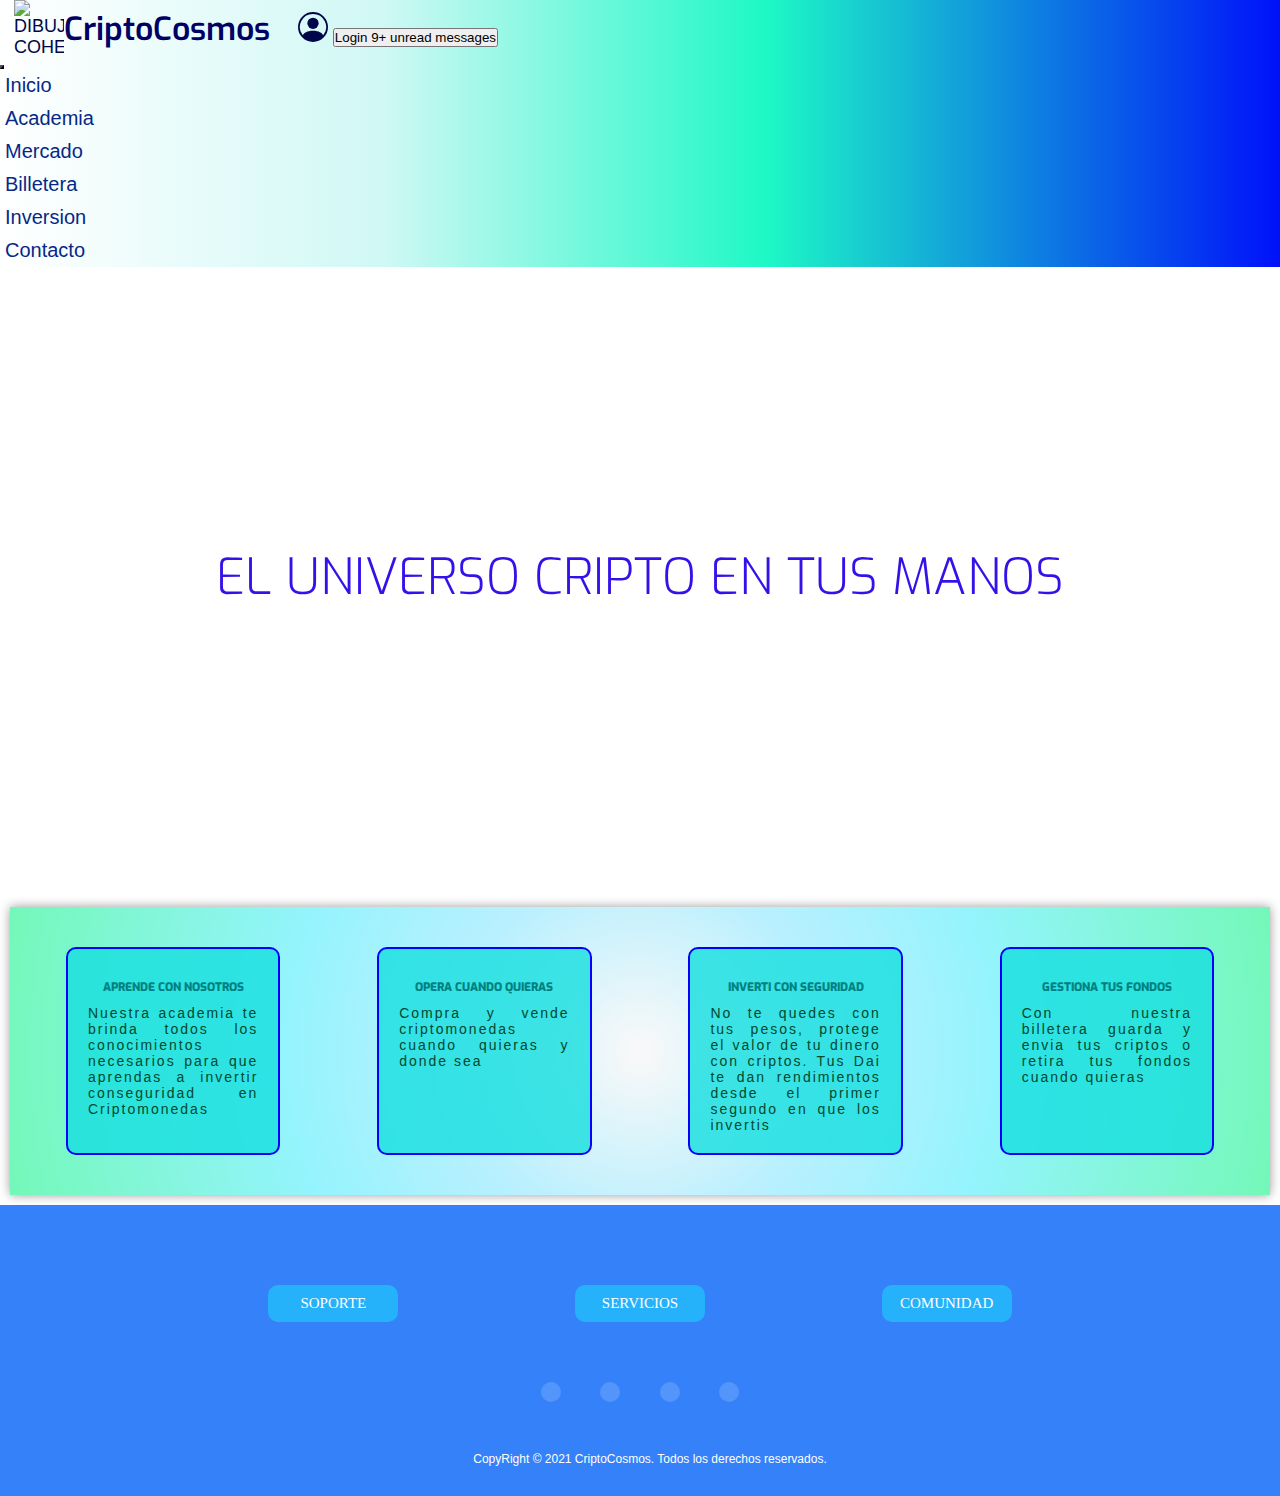
==== index.html @ 14ce7d03 "Se mejoro el responsive en el header" ====
<!DOCTYPE html>
<html lang="en">
<head>
    <meta charset="UTF-8">
    <meta http-equiv="X-UA-Compatible" content="IE=edge">
    <meta name="viewport" content="width=device-width, initial-scale=1.0">
    <meta rel="canonical" content="https://criptocosmos.com/">
    <meta type="description" content="CriptoCosmos es el sitio que estas buscando si queres aprender a invertir en Criptomonedas, educate e inverti con nosotros a traves de nuestra practica e intuitiva plataforma">
    <meta type="keywords" content="Criptomonedas, Educacion, Inversion, Blockchain, Comunidad, Billetera digital, Finanzas, Ahorro, Libertad financiera">
    <meta property="og:title" content="CriptoCosmos - Educacion e inversion en Criptomonedas">
    <meta property="og:image" content="Imagenes/cohete.jpg">
    <meta property="og:description" content="CriptoCosmos es el sitio que estas buscando si queres aprender a invertir en Criptomonedas, educate e inverti con nosotros a traves de nuestra practica e intuitiva plataforma">
    <meta property="og:url" content="https://criptocosmos.com/">
    <link rel="preconnect" href="https://fonts.googleapis.com">
    <link rel="preconnect" href="https://fonts.gstatic.com" crossorigin>
    <link href="https://fonts.googleapis.com/css2?family=Exo:ital,wght@0,100;0,200;0,300;0,400;0,500;0,600;0,700;1,100;1,200;1,300;1,400;1,500;1,600;1,700&display=swap" rel="stylesheet">
    <link href="https://fonts.googleapis.com/css2?family=Montserrat:ital,wght@0,100;0,200;0,300;0,400;0,500;0,600;0,700;1,100;1,200;1,300;1,400;1,500;1,600;1,700&display=swap" rel="stylesheet"> 
    <link rel="stylesheet" href="https://cdnjs.cloudflare.com/ajax/libs/animate.css/4.1.1/animate.min.css"/>
    <script src="https://kit.fontawesome.com/bd51cd8889.js" crossorigin="anonymous"></script>
    <link rel="stylesheet" href="./css/bootstrap.css">
    <link rel="stylesheet" href="./styles/main.css">
    <title>CriptoCosmos - Educacion e inversion en Criptomonedas</title>
</head>

<body>
  <!-- Header -->
  <header class="header">
    <nav class="navbar navbar-expand-lg navbar-light bg-ligth py-3">
      <div class="container-fluid">
        <a class="navbar-brand Logo" href="index.html">
          <div class="logo">
            <img src="./imagenes/cohete1.png" alt="dibujo cohete" class="logo__imagen animate__animated animate__fadeInBottomLeft">
            <h1 class="logo__titulo animate__animated animate__lightSpeedInRight">CriptoCosmos</h1>
          </div>
          <div>
            <svg xmlns="http://www.w3.org/2000/svg" width="30" height="30" fill="currentColor" class="bi bi-person-circle ms-5" viewBox="0 0 16 16">
              <path d="M11 6a3 3 0 1 1-6 0 3 3 0 0 1 6 0z"/>
              <path fill-rule="evenodd" d="M0 8a8 8 0 1 1 16 0A8 8 0 0 1 0 8zm8-7a7 7 0 0 0-5.468 11.37C3.242 11.226 4.805 10 8 10s4.757 1.225 5.468 2.37A7 7 0 0 0 8 1z"/>
            </svg>
            <button type="button" class="btn btn-primary position-relative ms-1 fs-5">
              Login
              <span class="position-absolute top-0 start-100 translate-middle badge rounded-pill bg-danger">
                9+
                <span class="visually-hidden">unread messages</span>
              </span>
            </button>  
          </div>
        </a>
        <button class="navbar-toggler ms-auto menu" type="button" data-bs-toggle="collapse" data-bs-target="#navbarNav" aria-controls="navbarNav" aria-expanded="false" aria-label="Toggle navigation">
          <span class="navbar-toggler-icon"></span>
        </button>
        <div class="collapse navbar-collapse" id="navbarNav">
          <ul class="navbar-nav ms-auto fs-3 mx-5 listaenlaces">
            <li class="nav-item mx-3 listaenlaces__item animate__animated animate__fadeIn">
              <a class="nav-link listaenlaces__link active" aria-current="page" href="./index.html">Inicio</a>
            </li>
            <li class="nav-item mx-3 listaenlaces__item animate__animated animate__fadeIn">
              <a class="nav-link listaenlaces__link" href="./paginas/academia.html">Academia</a>
            </li>
            <li class="nav-item mx-3 listaenlaces__item animate__animated animate__fadeIn">
              <a class="nav-link listaenlaces__link" href="./paginas/mercado.html">Mercado</a>
            </li>
            <li class="nav-item mx-3 listaenlaces__item animate__animated animate__fadeIn">
              <a class="nav-link listaenlaces__link" href="./paginas/billetera.html">Billetera</a>
            </li>
            <li class="nav-item mx-3 listaenlaces__item animate__animated animate__fadeIn">
              <a class="nav-link listaenlaces__link" href="./paginas/inversion.html">Inversion</a>
            </li>
            <li class="nav-item mx-3 listaenlaces__item animate__animated animate__fadeIn">
              <a class="nav-link listaenlaces__link" href="./paginas/contacto.html">Contacto</a>
            </li>
          </ul>
        </div>
      </div>
    </nav>
  </header>
    
  <!-- Banner -->
  <div class="banner"> 
    <h2 class="banner__titulo">El Universo Cripto en tus manos</h2>
  </div>

  <!-- Principal -->
  <section class="articulos">
      <article class="articulos__card">
        <h3 class="articulos__titulo">aprende con nosotros</h3>
        <p class="articulos__texto">Nuestra academia te brinda todos los conocimientos necesarios para que aprendas a invertir conseguridad en Criptomonedas</p>
      </article>
      <article class="articulos__card">
        <h3 class="articulos__titulo">opera cuando quieras</h3>
        <p class="articulos__texto">Compra y vende criptomonedas cuando quieras y donde sea</p>
      </article>
      <article class="articulos__card">
        <h3 class="articulos__titulo">inverti con seguridad</h3>
        <p class="articulos__texto">No te quedes con tus pesos, protege el valor de tu dinero con criptos. Tus Dai te dan rendimientos desde el primer segundo en que los invertis</p>
      </article>
      <article class="articulos__card">
        <h3 class="articulos__titulo">gestiona tus fondos</h3>
        <p class="articulos__texto">Con nuestra billetera guarda y envia tus criptos o retira tus fondos cuando quieras</p>
      </article>
  </section>

  <!-- Footer -->
  <footer class="footer">
    <nav class="container">
      <ul class="navFooter">
        <li class="navFotter__items">Soporte</li>
        <li class="navFotter__items">Servicios</li>
        <li class="navFotter__items">Comunidad</li>
      </ul>
    </nav>
    <div class="redsocial">
      <i class="fab fa-facebook redes"></i>
      <i class="fab fa-instagram redes"></i>
      <i class="fab fa-twitter redes"></i>
      <i class="fab fa-telegram-plane redes"></i>
    </div>
    <p class="footer__texto">CopyRight © 2021 CriptoCosmos. Todos los derechos reservados.</p>
  </footer>
  <script src="https://cdn.jsdelivr.net/npm/bootstrap@5.1.0/dist/js/bootstrap.bundle.min.js" integrity="sha384-U1DAWAznBHeqEIlVSCgzq+c9gqGAJn5c/t99JyeKa9xxaYpSvHU5awsuZVVFIhvj" crossorigin="anonymous"></script>
</body>
</html>
---- styles/main.css ----
* {
  margin: 0;
  padding: 0;
  -webkit-box-sizing: border-box;
          box-sizing: border-box;
}

html {
  font-size: 62.5%;
}

h1, h2, h3, h4, h5 {
  font-family: "Exo", sans-serif;
  color: #000749;
  font-weight: 800;
  text-transform: uppercase;
}

label {
  font-family: "Exo", sans-serif;
  font-size: 1.5rem;
  font-weight: 500;
  color: red;
}

p, a {
  font-family: "Monserrat", sans-serif;
  font-size: 1.6rem;
  margin: 0;
}

a {
  text-decoration: none;
  color: #000749;
  text-transform: uppercase;
  font-weight: 500;
  font-size: 1.8rem;
}

li {
  list-style-type: none;
}

.container {
  max-width: 1400px;
  margin: 0 auto;
}

.header {
  background: white;
  background: -webkit-gradient(linear, left top, right top, from(white), color-stop(30%, #d0f8f5), color-stop(60%, #1df8c6), to(#0011fa));
  background: linear-gradient(90deg, white 0%, #d0f8f5 30%, #1df8c6 60%, #0011fa 100%);
}

.header .Logo {
  display: -webkit-box;
  display: -ms-flexbox;
  display: flex;
  -webkit-box-align: center;
      -ms-flex-align: center;
          align-items: center;
  -ms-flex-pack: distribute;
      justify-content: space-around;
  width: 40%;
}

@media (max-width: 1024px) and (min-width: 769px) {
  .header .Logo {
    width: 65%;
    -webkit-box-pack: justify;
        -ms-flex-pack: justify;
            justify-content: space-between;
  }
}

@media (max-width: 768px) and (min-width: 550px) {
  .header .Logo {
    width: 75%;
    -webkit-box-pack: space-evenly;
        -ms-flex-pack: space-evenly;
            justify-content: space-evenly;
  }
}

@media (max-width: 550px) {
  .header .Logo {
    width: 100%;
  }
}

.header .Logo .logo {
  display: -webkit-box;
  display: -ms-flexbox;
  display: flex;
  -webkit-box-orient: horizontal;
  -webkit-box-direction: normal;
      -ms-flex-direction: row;
          flex-direction: row;
  -webkit-box-align: center;
      -ms-flex-align: center;
          align-items: center;
}

.header .Logo .logo .logo__imagen {
  width: 5rem;
}

@media (max-width: 550px) {
  .header .Logo .logo .logo__imagen {
    width: 4rem;
  }
}

.header .Logo .logo .logo__titulo {
  font-size: 32px;
  font-weight: 600;
  text-transform: capitalize;
  color: #000064;
}

@media (max-width: 550px) {
  .header .Logo .logo .logo__titulo {
    font-size: 25px;
  }
}

.header .menu {
  font-size: 1.7rem;
  background-color: rgba(32, 65, 173, 0.973);
}

@media (max-width: 768px) {
  .header .menu {
    margin: auto;
  }
}

@media (max-width: 550px) {
  .header .menu {
    font-size: 1.4rem;
  }
}

.header .listaenlaces__item {
  padding: 0.5rem;
  margin: 0rem;
  -webkit-transform: scale(1, 1);
          transform: scale(1, 1);
  -webkit-transition: -webkit-transform 0.5s ease;
  transition: -webkit-transform 0.5s ease;
  transition: transform 0.5s ease;
  transition: transform 0.5s ease, -webkit-transform 0.5s ease;
}

.header .listaenlaces__item .listaenlaces__link {
  text-transform: capitalize;
  color: #062888;
  font-size: 2rem;
}

.header .listaenlaces__item:hover a {
  color: #0013c9;
}

.header .listaenlaces__item:nth-of-type(1) {
  -webkit-animation-delay: 0.2s;
          animation-delay: 0.2s;
}

.header .listaenlaces__item:nth-of-type(2) {
  -webkit-animation-delay: 0.4s;
          animation-delay: 0.4s;
}

.header .listaenlaces__item:nth-of-type(3) {
  -webkit-animation-delay: 0.6s;
          animation-delay: 0.6s;
}

.header .listaenlaces__item:nth-of-type(4) {
  -webkit-animation-delay: 0.8s;
          animation-delay: 0.8s;
}

.header .listaenlaces__item:nth-of-type(5) {
  -webkit-animation-delay: 1s;
          animation-delay: 1s;
}

.header .listaenlaces__item:nth-of-type(6) {
  -webkit-animation-delay: 1.2s;
          animation-delay: 1.2s;
}

.header .listaenlaces__item:hover {
  background-color: #00bef848;
  -webkit-transform: scale(1.1, 1.1);
          transform: scale(1.1, 1.1);
}

.footer {
  background-color: #3581fa;
  padding: 3rem 0;
}

.footer .container {
  width: 100%;
}

.footer .container .navFooter {
  display: -ms-grid;
  display: grid;
  -ms-grid-columns: (1fr)[3];
      grid-template-columns: repeat(3, 1fr);
  width: 75%;
  justify-items: center;
  list-style-type: none;
  margin: 2rem auto;
  padding: 2rem;
}

.footer .container .navFooter .navFotter__items {
  font-size: 1.5rem;
  text-transform: uppercase;
  color: white;
  padding: 1rem;
  margin: 1rem;
  border-radius: 1rem;
  text-align: center;
  max-width: 150px;
  min-width: 130px;
  background-color: rgba(24, 226, 253, 0.493);
  -webkit-transform: scale(1, 1);
          transform: scale(1, 1);
  -webkit-transition: -webkit-transform 0.5s ease;
  transition: -webkit-transform 0.5s ease;
  transition: transform 0.5s ease;
  transition: transform 0.5s ease, -webkit-transform 0.5s ease;
}

.footer .container .navFooter .navFotter__items:hover {
  -webkit-transform: scale(1.1, 1.1);
          transform: scale(1.1, 1.1);
  background-color: #42eff1;
  color: crimson;
}

.redsocial {
  display: -webkit-box;
  display: -ms-flexbox;
  display: flex;
  -webkit-box-orient: horizontal;
  -webkit-box-direction: normal;
      -ms-flex-direction: row;
          flex-direction: row;
  -webkit-box-pack: space-evenly;
      -ms-flex-pack: space-evenly;
          justify-content: space-evenly;
  -webkit-box-align: center;
      -ms-flex-align: center;
          align-items: center;
  -ms-flex-wrap: nowrap;
      flex-wrap: nowrap;
  width: 20%;
  margin: 1rem auto;
}

.redsocial .redes {
  font-size: 2.5rem;
  margin: 1rem;
  padding: 1rem;
  color: white;
  border-radius: 10px;
  background-color: rgba(89, 151, 250, 0.877);
}

.footer__texto {
  font-size: 1.2rem;
  color: white;
  padding-top: 3rem;
  padding-left: 2rem;
  text-align: center;
}

@media (max-width: 768px) {
  .navFooter {
    -ms-grid-rows: (1fr)[3];
        grid-template-rows: repeat(3, 1fr);
    -webkit-box-align: center;
        -ms-flex-align: center;
            align-items: center;
  }
  .navFooter li {
    min-width: 130px;
  }
  .navFooter li:nth-of-type(1) {
    -ms-grid-column: 2;
    -ms-grid-column-span: 1;
    grid-column: 2/3;
    -ms-grid-row: 1;
    -ms-grid-row-span: 1;
    grid-row: 1/2;
  }
  .navFooter li:nth-of-type(2) {
    -ms-grid-column: 2;
    -ms-grid-column-span: 1;
    grid-column: 2/3;
    -ms-grid-row: 2;
    -ms-grid-row-span: 1;
    grid-row: 2/3;
  }
  .navFooter li:nth-of-type(3) {
    -ms-grid-column: 2;
    -ms-grid-column-span: 1;
    grid-column: 2/3;
    -ms-grid-row: 3;
    -ms-grid-row-span: 1;
    grid-row: 3/4;
  }
  .redsocial {
    display: -webkit-box;
    display: -ms-flexbox;
    display: flex;
    -webkit-box-orient: horizontal;
    -webkit-box-direction: normal;
        -ms-flex-direction: row;
            flex-direction: row;
    -webkit-box-pack: center;
        -ms-flex-pack: center;
            justify-content: center;
    -webkit-box-align: center;
        -ms-flex-align: center;
            align-items: center;
    -ms-flex-wrap: nowrap;
        flex-wrap: nowrap;
  }
}

/*Ajustes de la seccion Inicio*/
.banner {
  width: 100%;
  margin: 2rem auto;
  height: 600px;
  background-image: url("../imagenes/cosmoscomp.jpg");
  background-size: cover;
  background-position: center center;
  display: -webkit-box;
  display: -ms-flexbox;
  display: flex;
  -webkit-box-pack: center;
      -ms-flex-pack: center;
          justify-content: center;
  -webkit-box-align: center;
      -ms-flex-align: center;
          align-items: center;
}

.banner .banner__titulo {
  font-size: 5rem;
  font-weight: 300;
  color: #3212e9;
  text-transform: uppercase;
  margin-bottom: 2rem;
  -webkit-animation-name: crecer;
          animation-name: crecer;
  -webkit-animation-duration: 2s;
          animation-duration: 2s;
  -webkit-animation-timing-function: linear;
          animation-timing-function: linear;
  padding: 2rem;
  text-align: center;
}

@-webkit-keyframes crecer {
  0% {
    -webkit-transform: scale(1);
            transform: scale(1);
  }
  20% {
    -webkit-transform: scale(1.2);
            transform: scale(1.2);
  }
  30% {
    -webkit-transform: scale(1.3);
            transform: scale(1.3);
  }
  50% {
    -webkit-transform: scale(1.5);
            transform: scale(1.5);
    color: #010180;
  }
  70% {
    -webkit-transform: scale(1.3);
            transform: scale(1.3);
  }
  80% {
    -webkit-transform: scale(1.2);
            transform: scale(1.2);
  }
  100% {
    -webkit-transform: scale(1);
            transform: scale(1);
  }
}

@keyframes crecer {
  0% {
    -webkit-transform: scale(1);
            transform: scale(1);
  }
  20% {
    -webkit-transform: scale(1.2);
            transform: scale(1.2);
  }
  30% {
    -webkit-transform: scale(1.3);
            transform: scale(1.3);
  }
  50% {
    -webkit-transform: scale(1.5);
            transform: scale(1.5);
    color: #010180;
  }
  70% {
    -webkit-transform: scale(1.3);
            transform: scale(1.3);
  }
  80% {
    -webkit-transform: scale(1.2);
            transform: scale(1.2);
  }
  100% {
    -webkit-transform: scale(1);
            transform: scale(1);
  }
}

.articulos {
  display: -ms-grid;
  display: grid;
  -ms-grid-columns: 1fr 1fr 1fr 1fr;
      grid-template-columns: 1fr 1fr 1fr 1fr;
  -ms-grid-rows: 1fr;
      grid-template-rows: 1fr;
  background: #f8f8f8;
  background: radial-gradient(circle, #f8f8f8 1%, rgba(183, 239, 254, 0.967122) 28%, #94f4fd 55%, #74f8ba 99%);
  justify-items: center;
  margin: 1rem 1rem;
  padding: 4rem 1rem;
  -webkit-box-align: center;
      -ms-flex-align: center;
          align-items: center;
  -webkit-box-shadow: 0px 0px 10px 0px rgba(0, 0, 0, 0.4);
          box-shadow: 0px 0px 10px 0px rgba(0, 0, 0, 0.4);
  gap: 0.5rem;
}

.articulos .articulos__card {
  width: 70%;
  border: blue 2px solid;
  text-align: justify;
  height: 100%;
  border-radius: 1rem;
  padding: 2rem;
  background-color: rgba(22, 223, 223, 0.808);
}

.articulos .articulos__card .articulos__titulo {
  text-align: center;
  margin: 1rem 0;
  color: teal;
}

.articulos .articulos__card .articulos__texto {
  color: #00492d;
  font-size: 1.4rem;
  letter-spacing: 0.2rem;
}

@media (max-width: 1250px) {
  .articulos {
    -ms-grid-columns: 1fr 1fr;
        grid-template-columns: 1fr 1fr;
    grid-row-gap: 3rem;
    grid-column-gap: 3rem;
  }
  .articulos__card {
    padding: 1rem;
    width: 80%;
  }
}

@media (max-width: 768px) {
  .articulos {
    -ms-grid-columns: 1fr 1fr;
        grid-template-columns: 1fr 1fr;
    grid-column-gap: 1rem;
    grid-row-gap: 3rem;
  }
  .articulos__card {
    padding: 1rem;
    width: 90%;
  }
}

@media (max-width: 650px) {
  .articulos {
    -ms-grid-columns: 1fr;
        grid-template-columns: 1fr;
    -ms-grid-rows: (1fr)[4];
        grid-template-rows: repeat(4, 1fr);
    grid-row-gap: 4rem;
  }
  .articulos__card {
    padding: 1rem;
    width: 100%;
  }
  .banner__titulo {
    text-align: center;
  }
}

.seccionContacto {
  background-color: aquamarine;
  display: -webkit-box;
  display: -ms-flexbox;
  display: flex;
  -webkit-box-orient: vertical;
  -webkit-box-direction: normal;
      -ms-flex-direction: column;
          flex-direction: column;
  -webkit-box-pack: center;
      -ms-flex-pack: center;
          justify-content: center;
  -ms-flex-line-pack: center;
      align-content: center;
  -webkit-box-align: center;
      -ms-flex-align: center;
          align-items: center;
}

.seccionContacto .seccionContacto__titulo {
  margin-top: 3rem;
  font-size: 3rem;
}

.seccionContacto .comunidad {
  display: -webkit-box;
  display: -ms-flexbox;
  display: flex;
  -webkit-box-orient: vertical;
  -webkit-box-direction: normal;
      -ms-flex-direction: column;
          flex-direction: column;
  width: 70%;
  margin: 6rem auto;
}

.seccionContacto .comunidad .comunidad__titulo {
  text-align: center;
  text-transform: capitalize;
  font-size: 2.5rem;
  color: #0000aa;
}

.seccionContacto .comunidad .comunidad__texto {
  margin-top: 2rem;
  font-size: 2rem;
  letter-spacing: 0px;
  color: grey;
  text-align: justify;
  letter-spacing: 2px;
}

.seccionContacto .encuesta {
  display: -webkit-box;
  display: -ms-flexbox;
  display: flex;
  -webkit-box-orient: vertical;
  -webkit-box-direction: normal;
      -ms-flex-direction: column;
          flex-direction: column;
  width: 70%;
  height: 500px;
  margin: 3rem auto;
  background-image: url("../imagenes/criptos.jpg");
  background-position: center center;
  background-size: cover;
  -webkit-box-pack: center;
      -ms-flex-pack: center;
          justify-content: center;
  border-radius: 10px;
}

.seccionContacto .encuesta .container--encuesta {
  width: 80%;
  background-color: rgba(192, 240, 220, 0.514);
  padding: 30px;
  border-radius: 10px;
}

.seccionContacto .encuesta .container--encuesta .encuesta__titulo {
  margin: 1rem 0;
  text-align: center;
}

.seccionContacto .encuesta .container--encuesta .encuesta__opcion {
  display: -webkit-box;
  display: -ms-flexbox;
  display: flex;
  -webkit-box-orient: horizontal;
  -webkit-box-direction: normal;
      -ms-flex-direction: row;
          flex-direction: row;
  -webkit-box-pack: center;
      -ms-flex-pack: center;
          justify-content: center;
}

.seccionContacto .encuesta .container--encuesta .encuesta__opcion input {
  -ms-flex-item-align: center;
      -ms-grid-row-align: center;
      align-self: center;
  margin: 0 1rem;
}

.seccionContacto .encuesta .container--encuesta .encuesta__opcion p {
  color: red;
}

.seccionContacto .encuesta .container--encuesta .encuesta__opcion .option {
  font-size: 1.4rem;
}

.seccionContacto .bannerContacto {
  width: 98%;
  height: 800px;
  background-image: url("../imagenes/contactocomp.jpg");
  background-size: cover;
  background-position: center center;
  display: -webkit-box;
  display: -ms-flexbox;
  display: flex;
  -webkit-box-pack: center;
      -ms-flex-pack: center;
          justify-content: center;
  -webkit-box-align: start;
      -ms-flex-align: start;
          align-items: flex-start;
  -webkit-box-orient: vertical;
  -webkit-box-direction: normal;
      -ms-flex-direction: column;
          flex-direction: column;
  padding: 5%;
  margin: 2rem auto;
}

.seccionContacto .bannerContacto .container {
  width: 400px;
  background-color: rgba(70, 240, 169, 0.7);
  padding: 30px;
  border-radius: 10px;
}

.seccionContacto .bannerContacto .container .contacto {
  display: -webkit-box;
  display: -ms-flexbox;
  display: flex;
  -webkit-box-orient: vertical;
  -webkit-box-direction: normal;
      -ms-flex-direction: column;
          flex-direction: column;
  -webkit-box-align: stretch;
      -ms-flex-align: stretch;
          align-items: stretch;
}

.seccionContacto .bannerContacto .container .contacto .contacto__titulo {
  text-align: center;
  width: 100px;
  margin: 20px 0;
  border-bottom: orangered 2px solid;
}

.seccionContacto .bannerContacto .container .contacto .contacto__input {
  margin-bottom: 10px;
  padding: 10px;
  border: none;
}

.seccionContacto .bannerContacto .container .contacto .contacto__textArea {
  resize: none;
  border: none;
  margin-bottom: 10px;
  padding: 10px;
}

.seccionContacto .bannerContacto .container .contacto .terminos {
  width: 400px;
  -ms-grid-column-align: center;
      justify-self: center;
}

.fondoMercado {
  background-color: #fcfcfc;
  -webkit-box-shadow: 1px 1px 10px 0 #5a1b99;
          box-shadow: 1px 1px 10px 0 #5a1b99;
  margin: 1rem;
  padding: 1rem;
}

.fondoMercado .titulo {
  font-size: 2.5rem;
  color: rgba(14, 7, 7, 0.637);
  text-align: center;
  margin-top: 5rem;
  padding: 3rem 0;
}

@media (max-width: 1024px) and (min-width: 768px) {
  .fondoMercado .titulo {
    font-size: 2.4rem;
  }
}

@media (max-width: 768px) and (min-width: 550px) {
  .fondoMercado .titulo {
    font-size: 2.3rem;
  }
}

@media (max-width: 550px) {
  .fondoMercado .titulo {
    font-size: 2.1rem;
  }
}

.fondoMercado .grilla {
  display: -ms-grid;
  display: grid;
  -ms-grid-columns: 20% 40% 40%;
      grid-template-columns: 20% 40% 40%;
  -ms-grid-rows: (70px)[8];
      grid-template-rows: repeat(8, 70px);
  margin: 4rem 1rem;
  width: auto;
  -webkit-box-pack: center;
      -ms-flex-pack: center;
          justify-content: center;
  justify-items: center;
  -webkit-box-align: center;
      -ms-flex-align: center;
          align-items: center;
  gap: 10px;
}

@media (max-width: 1024px) and (min-width: 768px) {
  .fondoMercado .grilla {
    -ms-grid-columns: (1fr)[4];
        grid-template-columns: repeat(4, 1fr);
    -ms-grid-rows: (70px)[9];
        grid-template-rows: repeat(9, 70px);
  }
}

@media (max-width: 768px) and (min-width: 550px) {
  .fondoMercado .grilla {
    -ms-grid-columns: (1fr)[3];
        grid-template-columns: repeat(3, 1fr);
    -ms-grid-rows: (70px)[9];
        grid-template-rows: repeat(9, 70px);
  }
}

@media (max-width: 550px) {
  .fondoMercado .grilla {
    -ms-grid-columns: (1fr)[2];
        grid-template-columns: repeat(2, 1fr);
    -ms-grid-rows: (70px)[5];
        grid-template-rows: repeat(5, 70px);
  }
}

.fondoMercado .grilla .grilla__titulo {
  -ms-grid-column-align: center;
      justify-self: center;
  -ms-flex-item-align: center;
      -ms-grid-row-align: center;
      align-self: center;
}

.fondoMercado .grilla .grilla__titulo .grilla__boton {
  font-size: 3rem;
  color: darkblue;
  -ms-grid-column-align: center;
      justify-self: center;
  -webkit-box-shadow: 2px 2px 4px 0 #20033d;
          box-shadow: 2px 2px 4px 0 #20033d;
}

@media (max-width: 1024px) and (min-width: 768px) {
  .fondoMercado .grilla .grilla__titulo .grilla__boton {
    font-size: 2.4rem;
    width: 130px;
  }
}

@media (max-width: 768px) and (min-width: 550px) {
  .fondoMercado .grilla .grilla__titulo .grilla__boton {
    font-size: 2.3rem;
    width: 120px;
  }
}

@media (max-width: 550px) {
  .fondoMercado .grilla .grilla__titulo .grilla__boton {
    font-size: 2.1rem;
    width: 110px;
  }
}

.fondoMercado .grilla .grilla__par {
  text-transform: uppercase;
  padding: 1rem;
  -webkit-box-shadow: 1px 1px 10px 0 rebeccapurple;
          box-shadow: 1px 1px 10px 0 rebeccapurple;
  border-radius: 5px;
  width: 130px;
  background-color: rgba(105, 105, 105, 0.349);
  -ms-grid-column-align: center;
      justify-self: center;
  -ms-flex-item-align: center;
      -ms-grid-row-align: center;
      align-self: center;
}

@media (max-width: 1024px) and (min-width: 768px) {
  .fondoMercado .grilla .grilla__par {
    -ms-grid-column: 1;
    -ms-grid-column-span: 1;
    grid-column: 1/2;
    -ms-grid-row: 9;
    -ms-grid-row-span: 1;
    grid-row: 9/10;
    width: 110px;
  }
}

@media (max-width: 768px) and (min-width: 550px) {
  .fondoMercado .grilla .grilla__par {
    -ms-grid-column: 1;
    -ms-grid-column-span: 1;
    grid-column: 1/2;
    -ms-grid-row: 9;
    -ms-grid-row-span: 1;
    grid-row: 9/10;
    width: 90px;
  }
}

@media (max-width: 550px) {
  .fondoMercado .grilla .grilla__par {
    -ms-grid-column: 2;
    -ms-grid-column-span: 1;
    grid-column: 2/3;
    -ms-grid-row: 1;
    -ms-grid-row-span: 1;
    grid-row: 1/2;
    width: 80px;
  }
}

.fondoMercado .grilla .grilla__par p {
  text-align: center;
}

@media (max-width: 1024px) and (min-width: 768px) {
  .fondoMercado .grilla .grilla__par p {
    font-size: 1.5rem;
  }
}

@media (max-width: 768px) and (min-width: 550px) {
  .fondoMercado .grilla .grilla__par p {
    font-size: 1.4rem;
  }
}

@media (max-width: 550px) {
  .fondoMercado .grilla .grilla__par p {
    font-size: 1.3rem;
  }
}

.fondoMercado .grilla .grilla__par:hover {
  background-color: blue;
}

.fondoMercado .grilla .grilla__subtitulo {
  font-size: 1.7rem;
  text-transform: capitalize;
  -ms-grid-column-align: center;
      justify-self: center;
  -ms-flex-item-align: center;
      -ms-grid-row-align: center;
      align-self: center;
}

@media (max-width: 1024px) {
  .fondoMercado .grilla .grilla__subtitulo {
    display: none;
  }
}

.fondoMercado .grilla .grilla__subtitulo h4 {
  color: dodgerblue;
  letter-spacing: 0px;
}

.fondoMercado .grilla .grilla__menu {
  font-size: 1.8rem;
  text-transform: uppercase;
  -ms-flex-item-align: center;
      -ms-grid-row-align: center;
      align-self: center;
  border: coral 3px solid;
  border-radius: 5px;
  padding: 1rem;
  width: 150px;
  background-color: rgba(112, 180, 98, 0.329);
  -ms-grid-column-align: center;
      justify-self: center;
}

@media (max-width: 1024px) and (min-width: 768px) {
  .fondoMercado .grilla .grilla__menu {
    width: 140px;
  }
}

@media (max-width: 768px) and (min-width: 550px) {
  .fondoMercado .grilla .grilla__menu {
    width: 120px;
  }
}

@media (max-width: 550px) {
  .fondoMercado .grilla .grilla__menu {
    display: none;
  }
}

.fondoMercado .grilla .grilla__menu p {
  text-align: center;
}

@media (max-width: 1024px) and (min-width: 768px) {
  .fondoMercado .grilla .grilla__menu p {
    font-size: 1.5rem;
  }
}

@media (max-width: 768px) and (min-width: 550px) {
  .fondoMercado .grilla .grilla__menu p {
    font-size: 1.4rem;
  }
}

.fondoMercado .grilla .grilla__menu:hover {
  background-color: rgba(112, 180, 98, 0.753);
}

.fondoMercado .grilla .grilla__grafico {
  max-width: 900px;
  max-height: 500px;
  padding: 1rem;
  -ms-grid-column: 2;
  -ms-grid-column-span: 2;
  grid-column: 2 / 4;
  -ms-grid-row: 2;
  -ms-grid-row-span: 6;
  grid-row: 2 / 8;
}

.fondoMercado .grilla .grilla__grafico .grafico {
  width: 100%;
}

@media (max-width: 1024px) and (min-width: 768px) {
  .fondoMercado .grilla .grilla__grafico {
    -ms-grid-column: 1;
    -ms-grid-column-span: 4;
    grid-column: 1 / span 4;
    -ms-grid-row: 3;
    -ms-grid-row-span: 6;
    grid-row: 3 / span 6;
  }
}

@media (max-width: 768px) and (min-width: 550px) {
  .fondoMercado .grilla .grilla__grafico {
    max-width: 700px;
    max-height: 390px;
    -ms-grid-column: 1;
    -ms-grid-column-span: 3;
    grid-column: 1 / span 3;
    -ms-grid-row: 4;
    -ms-grid-row-span: 5;
    grid-row: 4 / span 5;
    -ms-flex-item-align: center;
        -ms-grid-row-align: center;
        align-self: center;
  }
}

@media (max-width: 550px) {
  .fondoMercado .grilla .grilla__grafico {
    max-width: 500px;
    max-height: 280px;
    -ms-grid-column: 1;
    -ms-grid-column-span: 2;
    grid-column: 1 / span 2;
    -ms-grid-row: 2;
    -ms-grid-row-span: 3;
    grid-row: 2 / span 3;
    -ms-flex-item-align: center;
        -ms-grid-row-align: center;
        align-self: center;
  }
}

.fondoMercado .grilla .grilla__operar1 {
  -ms-grid-column-align: center;
      justify-self: center;
}

@media (max-width: 1024px) and (min-width: 768px) {
  .fondoMercado .grilla .grilla__operar1 {
    -ms-grid-column: 3;
    -ms-grid-column-span: 1;
    grid-column: 3/4;
    -ms-grid-row: 9;
    -ms-grid-row-span: 1;
    grid-row: 9/10;
    -ms-flex-item-align: center;
        -ms-grid-row-align: center;
        align-self: center;
  }
}

@media (max-width: 768px) and (min-width: 550px) {
  .fondoMercado .grilla .grilla__operar1 {
    -ms-grid-column: 2;
    -ms-grid-column-span: 1;
    grid-column: 2/3;
    -ms-grid-row: 9;
    -ms-grid-row-span: 1;
    grid-row: 9/10;
    -ms-flex-item-align: center;
        -ms-grid-row-align: center;
        align-self: center;
  }
}

@media (max-width: 550px) {
  .fondoMercado .grilla .grilla__operar1 {
    -ms-grid-column: 1;
    -ms-grid-column-span: 1;
    grid-column: 1 / 2;
    -ms-grid-row: 5;
    -ms-grid-row-span: 1;
    grid-row: 5 / 6;
    -ms-flex-item-align: center;
        -ms-grid-row-align: center;
        align-self: center;
  }
}

.fondoMercado .grilla .grilla__operar1 .boton1 {
  width: 120px;
  -webkit-box-shadow: 2px 2px 10px 0 #20033d;
          box-shadow: 2px 2px 10px 0 #20033d;
  -ms-flex-item-align: center;
      -ms-grid-row-align: center;
      align-self: center;
  text-transform: uppercase;
  padding: 1rem;
  border-radius: 5px;
  font-size: 1.5rem;
  color: black;
  font-weight: 500;
  text-align: center;
}

.fondoMercado .grilla .grilla__operar1 .boton1:hover {
  background-color: green;
}

@media (max-width: 1024px) and (min-width: 768px) {
  .fondoMercado .grilla .grilla__operar1 .boton1 {
    font-size: 1.5rem;
    width: 120px;
  }
}

@media (max-width: 768px) and (min-width: 550px) {
  .fondoMercado .grilla .grilla__operar1 .boton1 {
    font-size: 1.4rem;
    width: 110px;
  }
}

@media (max-width: 550px) {
  .fondoMercado .grilla .grilla__operar1 .boton1 {
    font-size: 1.3rem;
    width: 100px;
  }
}

.fondoMercado .grilla .grilla__operar2 {
  -ms-grid-column-align: center;
      justify-self: center;
}

@media (max-width: 1024px) and (min-width: 768px) {
  .fondoMercado .grilla .grilla__operar2 {
    -ms-grid-column: 4;
    -ms-grid-column-span: 1;
    grid-column: 4/5;
    -ms-grid-row: 9;
    -ms-grid-row-span: 1;
    grid-row: 9/10;
    -ms-flex-item-align: center;
        -ms-grid-row-align: center;
        align-self: center;
  }
}

@media (max-width: 768px) and (min-width: 550px) {
  .fondoMercado .grilla .grilla__operar2 {
    -ms-grid-column: 3;
    -ms-grid-column-span: 1;
    grid-column: 3/4;
    -ms-grid-row: 9;
    -ms-grid-row-span: 1;
    grid-row: 9/10;
    -ms-flex-item-align: center;
        -ms-grid-row-align: center;
        align-self: center;
  }
}

@media (max-width: 550px) {
  .fondoMercado .grilla .grilla__operar2 {
    -ms-grid-column: 2;
    -ms-grid-column-span: 1;
    grid-column: 2 / 3;
    -ms-grid-row: 5;
    -ms-grid-row-span: 1;
    grid-row: 5 / 6;
    -ms-flex-item-align: center;
        -ms-grid-row-align: center;
        align-self: center;
  }
}

.fondoMercado .grilla .grilla__operar2 .boton2 {
  width: 120px;
  -webkit-box-shadow: 2px 2px 10px 0 #20033d;
          box-shadow: 2px 2px 10px 0 #20033d;
  -ms-flex-item-align: center;
      -ms-grid-row-align: center;
      align-self: center;
  text-transform: uppercase;
  padding: 1rem;
  margin: 0 4rem;
  border-radius: 5px;
  font-size: 1.5rem;
  color: black;
  font-weight: 500;
  text-align: center;
}

.fondoMercado .grilla .grilla__operar2 .boton2:hover {
  background-color: red;
}

@media (max-width: 1024px) and (min-width: 768px) {
  .fondoMercado .grilla .grilla__operar2 .boton2 {
    font-size: 1.5rem;
    width: 120px;
  }
}

@media (max-width: 768px) and (min-width: 550px) {
  .fondoMercado .grilla .grilla__operar2 .boton2 {
    font-size: 1.4rem;
    width: 110px;
  }
}

@media (max-width: 550px) {
  .fondoMercado .grilla .grilla__operar2 .boton2 {
    font-size: 1.3rem;
    width: 100px;
  }
}

.fondoBody {
  background-color: #d2f5f5;
}

.fondoBody .academia {
  display: -webkit-box;
  display: -ms-flexbox;
  display: flex;
  -webkit-box-orient: vertical;
  -webkit-box-direction: normal;
      -ms-flex-direction: column;
          flex-direction: column;
  margin: 5rem auto 3rem;
}

.fondoBody .academia .academia__titulo {
  color: #135813;
  text-align: center;
  margin: 2rem 0;
}

.fondoBody .academia .academia__texto {
  text-align: center;
  font-size: 2rem;
  font-family: cursive;
  font-weight: 500;
}

.fondoBody .carrusel {
  width: 100%;
  margin: 3rem auto;
}

@media (max-width: 768px) and (min-width: 550px) {
  .fondoBody .carrusel {
    width: 600px;
  }
}

@media (max-width: 550px) {
  .fondoBody .carrusel {
    width: 400px;
  }
}

.fondoBody .carrusel .carrusel__imagen {
  width: 100%;
}

@media (max-width: 768px) and (min-width: 550px) {
  .fondoBody .carrusel .carrusel__imagen {
    width: 600px;
  }
}

@media (max-width: 550px) {
  .fondoBody .carrusel .carrusel__imagen {
    width: 400px;
  }
}

.fondoBody .carrusel .carrusel__texto {
  font-size: 3rem;
  color: #20f1e7;
  margin-bottom: 10rem;
}

@media (max-width: 768px) and (min-width: 550px) {
  .fondoBody .carrusel .carrusel__texto {
    font-size: 2.5rem;
  }
}

@media (max-width: 550px) {
  .fondoBody .carrusel .carrusel__texto {
    font-size: 2rem;
  }
}

.fondoBody .terminosCripto {
  width: 70%;
  margin: 5rem auto 3rem;
  text-align: center;
}

.fondoBody .conceptos {
  background-color: #aeebfa;
  display: -ms-grid;
  display: grid;
  -ms-grid-columns: (1fr)[4];
      grid-template-columns: repeat(4, 1fr);
  -webkit-box-shadow: 0px 0px 20px 0px rgba(252, 2, 2, 0.4);
          box-shadow: 0px 0px 20px 0px rgba(252, 2, 2, 0.4);
  width: 90%;
  margin: auto;
}

@media (max-width: 768px) and (min-width: 550px) {
  .fondoBody .conceptos {
    -ms-grid-columns: (320px)[2];
        grid-template-columns: repeat(2, 320px);
    -ms-grid-rows: (1150px)[2];
        grid-template-rows: repeat(2, 1150px);
    -ms-flex-pack: distribute;
        justify-content: space-around;
  }
}

@media (max-width: 550px) {
  .fondoBody .conceptos {
    -ms-grid-columns: 320px;
        grid-template-columns: 320px;
    -ms-grid-rows: 900px, 1000px, 1500px, 800px;
        grid-template-rows: 900px, 1000px, 1500px, 800px;
    -ms-flex-pack: distribute;
        justify-content: space-around;
  }
}

.fondoBody .conceptos .container {
  display: -webkit-box;
  display: -ms-flexbox;
  display: flex;
  -webkit-box-orient: vertical;
  -webkit-box-direction: normal;
      -ms-flex-direction: column;
          flex-direction: column;
  margin: 1rem auto;
}

.fondoBody .conceptos .container .conceptos__titulo {
  text-align: center;
  -webkit-box-align: center;
      -ms-flex-align: center;
          align-items: center;
}

.fondoBody .conceptos .container .conceptos__imagen {
  width: 280px;
  height: 168px;
  margin: 1rem;
  padding: 1rem;
}

.fondoBody .conceptos .container .conceptos__texto {
  font-size: 1.4rem;
  color: black;
  letter-spacing: 0;
  width: 300px;
  text-align: justify;
  -webkit-box-align: center;
      -ms-flex-align: center;
          align-items: center;
  padding: 1rem;
}

.billeteraVirtual {
  background-color: white;
}

.billeteraVirtual .billetera {
  display: -webkit-box;
  display: -ms-flexbox;
  display: flex;
  -webkit-box-orient: vertical;
  -webkit-box-direction: normal;
      -ms-flex-direction: column;
          flex-direction: column;
  margin: 0 2rem;
}

.billeteraVirtual .billetera .billetera__titulo {
  margin: 2rem 0;
  text-align: center;
  font-size: 3rem;
  text-transform: capitalize;
  color: indianred;
}

.billeteraVirtual .billetera .billetera__banner {
  width: 100%;
  height: 800px;
  background-image: url("../imagenes/wallet.jpg");
  background-position: center center;
  background-size: cover;
  display: -webkit-box;
  display: -ms-flexbox;
  display: flex;
  -webkit-box-pack: center;
      -ms-flex-pack: center;
          justify-content: center;
  -webkit-box-align: center;
      -ms-flex-align: center;
          align-items: center;
}

@media (max-width: 768px) and (min-width: 550px) {
  .billeteraVirtual .billetera .billetera__banner {
    width: auto;
    height: 650px;
  }
}

@media (max-width: 550px) {
  .billeteraVirtual .billetera .billetera__banner {
    width: auto;
    height: 500px;
  }
}

.billeteraVirtual .billetera .billetera__banner p {
  width: 70%;
  text-align: justify;
  font-size: 2.5rem;
  color: #0d09fa;
  letter-spacing: 4px;
}

@media (max-width: 768px) and (min-width: 550px) {
  .billeteraVirtual .billetera .billetera__banner p {
    letter-spacing: 2px;
    font-size: 2rem;
  }
}

@media (max-width: 550px) {
  .billeteraVirtual .billetera .billetera__banner p {
    letter-spacing: normal;
    font-size: 1.8rem;
  }
}

.activos {
  margin-top: 4rem;
  font-size: 2.5rem;
  text-align: center;
  color: indianred;
  text-transform: none;
}

.tabla {
  display: -ms-grid;
  display: grid;
  -ms-grid-columns: (1fr)[5];
      grid-template-columns: repeat(5, 1fr);
  -ms-grid-rows: (40px)[6];
      grid-template-rows: repeat(6, 40px);
  width: 80%;
  -webkit-box-pack: center;
      -ms-flex-pack: center;
          justify-content: center;
  -ms-grid-row-align: center;
      align-self: center;
  margin: 3rem auto 5rem;
  padding: 1rem;
  gap: 1px;
  -webkit-box-shadow: 1px 1px 10px 0 rebeccapurple;
          box-shadow: 1px 1px 10px 0 rebeccapurple;
}

@media (max-width: 768px) and (min-width: 550px) {
  .tabla {
    width: 90%;
  }
}

@media (max-width: 550px) {
  .tabla {
    width: 100%;
  }
}

.tabla .referencia {
  padding: 1rem;
  border: #1f1f1f 2px solid;
  height: auto;
  font-size: 1.6rem;
  font-weight: 500;
  text-align: center;
}

.tabla .moduloa {
  padding: 1rem;
  border: #1f1f1f 2px solid;
  height: auto;
  font-size: 1.5rem;
  text-align: right;
}

.tabla .moduloa p {
  font-size: 2px;
}

.tabla .modulob {
  display: -webkit-box;
  display: -ms-flexbox;
  display: flex;
  padding: 1rem;
  border: #1f1f1f 2px solid;
  height: auto;
}

.tabla .modulob img {
  margin-left: 2px;
}

.tabla .modulob p {
  font-size: 1.7rem;
  color: #312f2f;
  margin-left: 1rem;
}

.bannerInversion {
  width: 100%;
  height: 600px;
  background-image: url("../imagenes/arbolcriptocomp.jpg");
  background-position: center center;
  background-size: cover;
  display: -webkit-box;
  display: -ms-flexbox;
  display: flex;
  -webkit-box-orient: vertical;
  -webkit-box-direction: normal;
      -ms-flex-direction: column;
          flex-direction: column;
  -webkit-box-align: center;
      -ms-flex-align: center;
          align-items: center;
  -webkit-box-pack: justify;
      -ms-flex-pack: justify;
          justify-content: space-between;
}

.bannerInversion .bannerInversion__titulo {
  font-size: 3rem;
  color: #82f0c6;
  text-transform: uppercase;
  text-align: center;
  padding-top: 4rem;
}

.bannerInversion .bannerInversion__texto {
  font-size: 4rem;
  color: white;
  padding: 2rem;
  margin-bottom: 30rem;
  text-align: center;
}

.seccionInversion {
  display: -webkit-box;
  display: -ms-flexbox;
  display: flex;
  -webkit-box-orient: vertical;
  -webkit-box-direction: normal;
      -ms-flex-direction: column;
          flex-direction: column;
  margin: 4rem 2rem;
  padding: 4rem 1rem;
  -ms-flex-pack: distribute;
      justify-content: space-around;
  -webkit-box-align: center;
      -ms-flex-align: center;
          align-items: center;
}

.seccionInversion .seccionInversion__titulo {
  color: #090364;
  font-size: 2.2rem;
  text-align: center;
  margin: 2rem auto;
}

.seccionInversion .seccionInversion__texto {
  color: rgba(12, 3, 133, 0.637);
  width: 80%;
  text-align: justify;
  font-size: 2.5rem;
}

.listaInversion {
  display: -webkit-box;
  display: -ms-flexbox;
  display: flex;
  -webkit-box-orient: horizontal;
  -webkit-box-direction: normal;
      -ms-flex-direction: row;
          flex-direction: row;
  list-style-type: none;
  width: 100%;
  -webkit-box-pack: space-evenly;
      -ms-flex-pack: space-evenly;
          justify-content: space-evenly;
  margin: 3rem auto;
  -webkit-box-align: center;
      -ms-flex-align: center;
          align-items: center;
}

@media (max-width: 768px) and (min-width: 550px) {
  .listaInversion {
    -ms-flex-wrap: wrap;
        flex-wrap: wrap;
  }
}

@media (max-width: 550px) {
  .listaInversion {
    -webkit-box-orient: vertical;
    -webkit-box-direction: normal;
        -ms-flex-direction: column;
            flex-direction: column;
  }
}

.listaInversion .opcionInversion {
  border: double 3px #29f800;
  color: #c5f0fd;
  font-size: 1.8rem;
  font-weight: 500;
  padding: 2rem 1rem;
  margin-top: 3rem;
  width: 20rem;
  background-color: tomato;
  text-align: center;
  -webkit-box-shadow: 1px 1px 10px 0 rebeccapurple;
          box-shadow: 1px 1px 10px 0 rebeccapurple;
}
/*# sourceMappingURL=main.css.map */
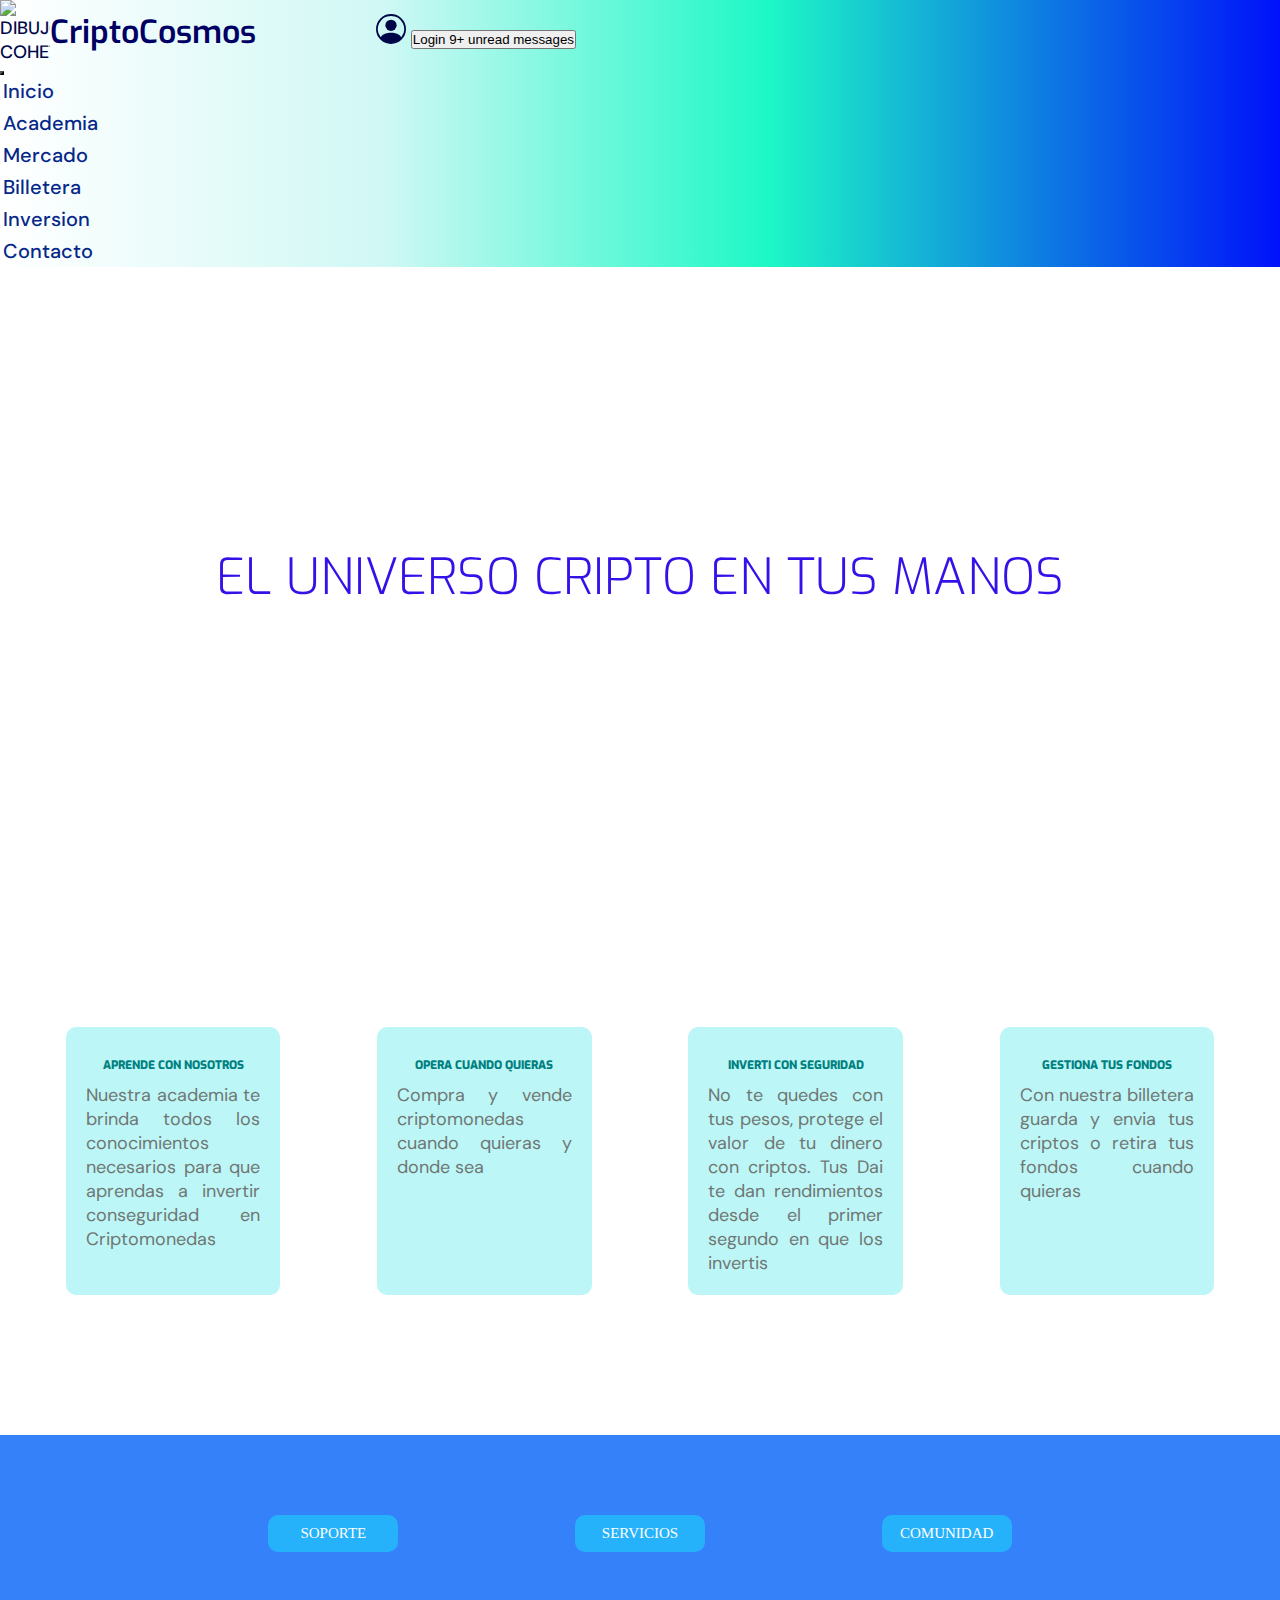
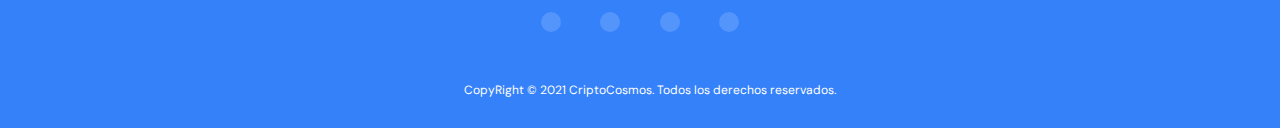
==== commit c0effd17: "Se trabajo en seccion billetera" ====
--- a/index.html
+++ b/index.html
@@ -14,7 +14,7 @@
     <link rel="preconnect" href="https://fonts.googleapis.com">
     <link rel="preconnect" href="https://fonts.gstatic.com" crossorigin>
     <link href="https://fonts.googleapis.com/css2?family=Exo:ital,wght@0,100;0,200;0,300;0,400;0,500;0,600;0,700;1,100;1,200;1,300;1,400;1,500;1,600;1,700&display=swap" rel="stylesheet">
-    <link href="https://fonts.googleapis.com/css2?family=Montserrat:ital,wght@0,100;0,200;0,300;0,400;0,500;0,600;0,700;1,100;1,200;1,300;1,400;1,500;1,600;1,700&display=swap" rel="stylesheet"> 
+    <link href="https://fonts.googleapis.com/css2?family=DM+Sans:ital,wght@0,400;0,500;0,700;1,400;1,500&display=swap" rel="stylesheet"> 
     <link rel="stylesheet" href="https://cdnjs.cloudflare.com/ajax/libs/animate.css/4.1.1/animate.min.css"/>
     <script src="https://kit.fontawesome.com/bd51cd8889.js" crossorigin="anonymous"></script>
     <link rel="stylesheet" href="./css/bootstrap.css">
@@ -49,25 +49,25 @@
         <button class="navbar-toggler ms-auto menu" type="button" data-bs-toggle="collapse" data-bs-target="#navbarNav" aria-controls="navbarNav" aria-expanded="false" aria-label="Toggle navigation">
           <span class="navbar-toggler-icon"></span>
         </button>
-        <div class="collapse navbar-collapse" id="navbarNav">
-          <ul class="navbar-nav ms-auto fs-3 mx-5 listaenlaces">
-            <li class="nav-item mx-3 listaenlaces__item animate__animated animate__fadeIn">
-              <a class="nav-link listaenlaces__link active" aria-current="page" href="./index.html">Inicio</a>
+        <div class="collapse navbar-collapse listaEnlaces" id="navbarNav">
+          <ul class="navbar-nav ms-auto fs-3 mx-5">
+            <li class="nav-item mx-1 listaEnlaces__item animate__animated animate__fadeIn">
+              <a class="nav-link listaEnlaces__link active" aria-current="page" href="./index.html">Inicio</a>
             </li>
-            <li class="nav-item mx-3 listaenlaces__item animate__animated animate__fadeIn">
-              <a class="nav-link listaenlaces__link" href="./paginas/academia.html">Academia</a>
+            <li class="nav-item mx-1 listaEnlaces__item animate__animated animate__fadeIn">
+              <a class="nav-link listaEnlaces__link" href="./paginas/academia.html">Academia</a>
             </li>
-            <li class="nav-item mx-3 listaenlaces__item animate__animated animate__fadeIn">
-              <a class="nav-link listaenlaces__link" href="./paginas/mercado.html">Mercado</a>
+            <li class="nav-item mx-1 listaEnlaces__item animate__animated animate__fadeIn">
+              <a class="nav-link listaEnlaces__link" href="./paginas/mercado.html">Mercado</a>
             </li>
-            <li class="nav-item mx-3 listaenlaces__item animate__animated animate__fadeIn">
-              <a class="nav-link listaenlaces__link" href="./paginas/billetera.html">Billetera</a>
+            <li class="nav-item mx-1 listaEnlaces__item animate__animated animate__fadeIn">
+              <a class="nav-link listaEnlaces__link" href="./paginas/billetera.html">Billetera</a>
             </li>
-            <li class="nav-item mx-3 listaenlaces__item animate__animated animate__fadeIn">
-              <a class="nav-link listaenlaces__link" href="./paginas/inversion.html">Inversion</a>
+            <li class="nav-item mx-1 listaEnlaces__item animate__animated animate__fadeIn">
+              <a class="nav-link listaEnlaces__link" href="./paginas/inversion.html">Inversion</a>
             </li>
-            <li class="nav-item mx-3 listaenlaces__item animate__animated animate__fadeIn">
-              <a class="nav-link listaenlaces__link" href="./paginas/contacto.html">Contacto</a>
+            <li class="nav-item mx-1 listaEnlaces__item animate__animated animate__fadeIn">
+              <a class="nav-link listaEnlaces__link" href="./paginas/contacto.html">Contacto</a>
             </li>
           </ul>
         </div>
@@ -82,19 +82,19 @@
 
   <!-- Principal -->
   <section class="articulos">
-      <article class="articulos__card">
+      <article class="articulos__card animate__animated animate__fadeInUpBig">
         <h3 class="articulos__titulo">aprende con nosotros</h3>
         <p class="articulos__texto">Nuestra academia te brinda todos los conocimientos necesarios para que aprendas a invertir conseguridad en Criptomonedas</p>
       </article>
-      <article class="articulos__card">
+      <article class="articulos__card animate__animated animate__fadeInUpBig">
         <h3 class="articulos__titulo">opera cuando quieras</h3>
         <p class="articulos__texto">Compra y vende criptomonedas cuando quieras y donde sea</p>
       </article>
-      <article class="articulos__card">
+      <article class="articulos__card animate__animated animate__fadeInUpBig">
         <h3 class="articulos__titulo">inverti con seguridad</h3>
         <p class="articulos__texto">No te quedes con tus pesos, protege el valor de tu dinero con criptos. Tus Dai te dan rendimientos desde el primer segundo en que los invertis</p>
       </article>
-      <article class="articulos__card">
+      <article class="articulos__card animate__animated animate__fadeInUpBig">
         <h3 class="articulos__titulo">gestiona tus fondos</h3>
         <p class="articulos__texto">Con nuestra billetera guarda y envia tus criptos o retira tus fondos cuando quieras</p>
       </article>
--- a/styles/main.css
+++ b/styles/main.css
@@ -24,7 +24,7 @@
 }
 
 p, a {
-  font-family: "Monserrat", sans-serif;
+  font-family: "DM Sans", sans-serif;
   font-size: 1.6rem;
   margin: 0;
 }
@@ -59,9 +59,10 @@
   -webkit-box-align: center;
       -ms-flex-align: center;
           align-items: center;
-  -ms-flex-pack: distribute;
-      justify-content: space-around;
-  width: 40%;
+  -webkit-box-pack: justify;
+      -ms-flex-pack: justify;
+          justify-content: space-between;
+  width: 45%;
 }
 
 @media (max-width: 1024px) and (min-width: 769px) {
@@ -141,8 +142,14 @@
   }
 }
 
-.header .listaenlaces__item {
-  padding: 0.5rem;
+@media (max-width: 1100px) {
+  .header .listaEnlaces {
+    margin-left: 2rem;
+  }
+}
+
+.header .listaEnlaces .listaEnlaces__item {
+  padding: 0.3rem;
   margin: 0rem;
   -webkit-transform: scale(1, 1);
           transform: scale(1, 1);
@@ -152,47 +159,47 @@
   transition: transform 0.5s ease, -webkit-transform 0.5s ease;
 }
 
-.header .listaenlaces__item .listaenlaces__link {
+.header .listaEnlaces .listaEnlaces__item .listaEnlaces__link {
   text-transform: capitalize;
   color: #062888;
   font-size: 2rem;
 }
 
-.header .listaenlaces__item:hover a {
+.header .listaEnlaces .listaEnlaces__item:hover a {
   color: #0013c9;
 }
 
-.header .listaenlaces__item:nth-of-type(1) {
+.header .listaEnlaces .listaEnlaces__item:nth-of-type(1) {
   -webkit-animation-delay: 0.2s;
           animation-delay: 0.2s;
 }
 
-.header .listaenlaces__item:nth-of-type(2) {
+.header .listaEnlaces .listaEnlaces__item:nth-of-type(2) {
   -webkit-animation-delay: 0.4s;
           animation-delay: 0.4s;
 }
 
-.header .listaenlaces__item:nth-of-type(3) {
+.header .listaEnlaces .listaEnlaces__item:nth-of-type(3) {
   -webkit-animation-delay: 0.6s;
           animation-delay: 0.6s;
 }
 
-.header .listaenlaces__item:nth-of-type(4) {
+.header .listaEnlaces .listaEnlaces__item:nth-of-type(4) {
   -webkit-animation-delay: 0.8s;
           animation-delay: 0.8s;
 }
 
-.header .listaenlaces__item:nth-of-type(5) {
+.header .listaEnlaces .listaEnlaces__item:nth-of-type(5) {
   -webkit-animation-delay: 1s;
           animation-delay: 1s;
 }
 
-.header .listaenlaces__item:nth-of-type(6) {
+.header .listaEnlaces .listaEnlaces__item:nth-of-type(6) {
   -webkit-animation-delay: 1.2s;
           animation-delay: 1.2s;
 }
 
-.header .listaenlaces__item:hover {
+.header .listaEnlaces .listaEnlaces__item:hover {
   background-color: #00bef848;
   -webkit-transform: scale(1.1, 1.1);
           transform: scale(1.1, 1.1);
@@ -442,27 +449,46 @@
       grid-template-columns: 1fr 1fr 1fr 1fr;
   -ms-grid-rows: 1fr;
       grid-template-rows: 1fr;
-  background: #f8f8f8;
-  background: radial-gradient(circle, #f8f8f8 1%, rgba(183, 239, 254, 0.967122) 28%, #94f4fd 55%, #74f8ba 99%);
   justify-items: center;
-  margin: 1rem 1rem;
+  margin: 10rem 1rem;
   padding: 4rem 1rem;
   -webkit-box-align: center;
       -ms-flex-align: center;
           align-items: center;
-  -webkit-box-shadow: 0px 0px 10px 0px rgba(0, 0, 0, 0.4);
-          box-shadow: 0px 0px 10px 0px rgba(0, 0, 0, 0.4);
   gap: 0.5rem;
 }
 
 .articulos .articulos__card {
   width: 70%;
-  border: blue 2px solid;
   text-align: justify;
   height: 100%;
   border-radius: 1rem;
   padding: 2rem;
-  background-color: rgba(22, 223, 223, 0.808);
+  background-color: rgba(22, 223, 223, 0.281);
+  -webkit-transition: -webkit-transform 0.5s ease;
+  transition: -webkit-transform 0.5s ease;
+  transition: transform 0.5s ease;
+  transition: transform 0.5s ease, -webkit-transform 0.5s ease;
+}
+
+.articulos .articulos__card:nth-of-type(1) {
+  -webkit-animation-delay: 0.2s;
+          animation-delay: 0.2s;
+}
+
+.articulos .articulos__card:nth-of-type(2) {
+  -webkit-animation-delay: 0.4s;
+          animation-delay: 0.4s;
+}
+
+.articulos .articulos__card:nth-of-type(3) {
+  -webkit-animation-delay: 0.6s;
+          animation-delay: 0.6s;
+}
+
+.articulos .articulos__card:nth-of-type(4) {
+  -webkit-animation-delay: 0.8s;
+          animation-delay: 0.8s;
 }
 
 .articulos .articulos__card .articulos__titulo {
@@ -472,9 +498,8 @@
 }
 
 .articulos .articulos__card .articulos__texto {
-  color: #00492d;
-  font-size: 1.4rem;
-  letter-spacing: 0.2rem;
+  color: #6f7774;
+  font-size: 1.8rem;
 }
 
 @media (max-width: 1250px) {
@@ -544,6 +569,24 @@
   font-size: 3rem;
 }
 
+@media (max-width: 1024px) and (min-width: 768px) {
+  .seccionContacto .seccionContacto__titulo {
+    font-size: 2.9rem;
+  }
+}
+
+@media (max-width: 768px) and (min-width: 550px) {
+  .seccionContacto .seccionContacto__titulo {
+    font-size: 2.8rem;
+  }
+}
+
+@media (max-width: 550px) {
+  .seccionContacto .seccionContacto__titulo {
+    font-size: 2.6rem;
+  }
+}
+
 .seccionContacto .comunidad {
   display: -webkit-box;
   display: -ms-flexbox;
@@ -553,7 +596,7 @@
       -ms-flex-direction: column;
           flex-direction: column;
   width: 70%;
-  margin: 6rem auto;
+  margin: 4rem auto;
 }
 
 .seccionContacto .comunidad .comunidad__titulo {
@@ -561,6 +604,24 @@
   text-transform: capitalize;
   font-size: 2.5rem;
   color: #0000aa;
+}
+
+@media (max-width: 1024px) and (min-width: 768px) {
+  .seccionContacto .comunidad .comunidad__titulo {
+    font-size: 2.3rem;
+  }
+}
+
+@media (max-width: 768px) and (min-width: 550px) {
+  .seccionContacto .comunidad .comunidad__titulo {
+    font-size: 2.1rem;
+  }
+}
+
+@media (max-width: 550px) {
+  .seccionContacto .comunidad .comunidad__titulo {
+    font-size: 1.9rem;
+  }
 }
 
 .seccionContacto .comunidad .comunidad__texto {
@@ -570,6 +631,24 @@
   color: grey;
   text-align: justify;
   letter-spacing: 2px;
+}
+
+@media (max-width: 1024px) and (min-width: 768px) {
+  .seccionContacto .comunidad .comunidad__texto {
+    font-size: 1.8rem;
+  }
+}
+
+@media (max-width: 768px) and (min-width: 550px) {
+  .seccionContacto .comunidad .comunidad__texto {
+    font-size: 1.7rem;
+  }
+}
+
+@media (max-width: 550px) {
+  .seccionContacto .comunidad .comunidad__texto {
+    font-size: 1.6rem;
+  }
 }
 
 .seccionContacto .encuesta {
@@ -580,9 +659,9 @@
   -webkit-box-direction: normal;
       -ms-flex-direction: column;
           flex-direction: column;
-  width: 70%;
-  height: 500px;
-  margin: 3rem auto;
+  width: 65vw;
+  height: 70vh;
+  margin: 3rem 1rem;
   background-image: url("../imagenes/criptos.jpg");
   background-position: center center;
   background-size: cover;
@@ -592,16 +671,74 @@
   border-radius: 10px;
 }
 
+@media (max-width: 1024px) and (min-width: 768px) {
+  .seccionContacto .encuesta {
+    width: 80vw;
+    height: 68vh;
+  }
+}
+
+@media (max-width: 768px) and (min-width: 550px) {
+  .seccionContacto .encuesta {
+    width: 90vw;
+    height: 65vh;
+  }
+}
+
+@media (max-width: 550px) {
+  .seccionContacto .encuesta {
+    width: 93vw;
+    height: 60vh;
+  }
+}
+
 .seccionContacto .encuesta .container--encuesta {
-  width: 80%;
-  background-color: rgba(192, 240, 220, 0.514);
+  width: 30vw;
+  background-color: rgba(192, 240, 220, 0.692);
   padding: 30px;
   border-radius: 10px;
 }
 
+@media (max-width: 1024px) and (min-width: 768px) {
+  .seccionContacto .encuesta .container--encuesta {
+    width: 40vw;
+  }
+}
+
+@media (max-width: 768px) and (min-width: 550px) {
+  .seccionContacto .encuesta .container--encuesta {
+    width: 50vw;
+  }
+}
+
+@media (max-width: 550px) {
+  .seccionContacto .encuesta .container--encuesta {
+    width: 60vw;
+  }
+}
+
 .seccionContacto .encuesta .container--encuesta .encuesta__titulo {
   margin: 1rem 0;
   text-align: center;
+  font-size: 1.8rem;
+}
+
+@media (max-width: 1024px) and (min-width: 768px) {
+  .seccionContacto .encuesta .container--encuesta .encuesta__titulo {
+    font-size: 1.6rem;
+  }
+}
+
+@media (max-width: 768px) and (min-width: 550px) {
+  .seccionContacto .encuesta .container--encuesta .encuesta__titulo {
+    font-size: 1.4rem;
+  }
+}
+
+@media (max-width: 550px) {
+  .seccionContacto .encuesta .container--encuesta .encuesta__titulo {
+    font-size: 1.3rem;
+  }
 }
 
 .seccionContacto .encuesta .container--encuesta .encuesta__opcion {
@@ -624,8 +761,50 @@
   margin: 0 1rem;
 }
 
+.seccionContacto .encuesta .container--encuesta .encuesta__opcion label {
+  color: #1a1a1a;
+  text-transform: uppercase;
+  margin: 0 0.5rem;
+}
+
+@media (max-width: 1024px) and (min-width: 768px) {
+  .seccionContacto .encuesta .container--encuesta .encuesta__opcion label {
+    font-size: 1.4rem;
+  }
+}
+
+@media (max-width: 768px) and (min-width: 550px) {
+  .seccionContacto .encuesta .container--encuesta .encuesta__opcion label {
+    font-size: 1.3rem;
+  }
+}
+
+@media (max-width: 550px) {
+  .seccionContacto .encuesta .container--encuesta .encuesta__opcion label {
+    font-size: 1.2rem;
+  }
+}
+
 .seccionContacto .encuesta .container--encuesta .encuesta__opcion p {
-  color: red;
+  color: #1a1a1a;
+}
+
+@media (max-width: 1024px) and (min-width: 768px) {
+  .seccionContacto .encuesta .container--encuesta .encuesta__opcion p {
+    font-size: 1.5rem;
+  }
+}
+
+@media (max-width: 768px) and (min-width: 550px) {
+  .seccionContacto .encuesta .container--encuesta .encuesta__opcion p {
+    font-size: 1.4rem;
+  }
+}
+
+@media (max-width: 550px) {
+  .seccionContacto .encuesta .container--encuesta .encuesta__opcion p {
+    font-size: 1.3rem;
+  }
 }
 
 .seccionContacto .encuesta .container--encuesta .encuesta__opcion .option {
@@ -633,8 +812,7 @@
 }
 
 .seccionContacto .bannerContacto {
-  width: 98%;
-  height: 800px;
+  width: 100vw;
   background-image: url("../imagenes/contactocomp.jpg");
   background-size: cover;
   background-position: center center;
@@ -662,6 +840,18 @@
   border-radius: 10px;
 }
 
+@media (max-width: 768px) and (min-width: 550px) {
+  .seccionContacto .bannerContacto .container {
+    width: 350px;
+  }
+}
+
+@media (max-width: 550px) {
+  .seccionContacto .bannerContacto .container {
+    width: 300px;
+  }
+}
+
 .seccionContacto .bannerContacto .container .contacto {
   display: -webkit-box;
   display: -ms-flexbox;
@@ -680,6 +870,7 @@
   width: 100px;
   margin: 20px 0;
   border-bottom: orangered 2px solid;
+  font-size: 1.8rem;
 }
 
 .seccionContacto .bannerContacto .container .contacto .contacto__input {
@@ -695,18 +886,106 @@
   padding: 10px;
 }
 
-.seccionContacto .bannerContacto .container .contacto .terminos {
-  width: 400px;
-  -ms-grid-column-align: center;
-      justify-self: center;
+.seccionContacto .bannerContacto .container .contacto .contacto__terminos .termino {
+  font-size: 1.7rem;
+  margin: 1rem 0;
+}
+
+@media (max-width: 1024px) and (min-width: 768px) {
+  .seccionContacto .bannerContacto .container .contacto .contacto__terminos .termino {
+    font-size: 1.6rem;
+  }
+}
+
+@media (max-width: 768px) and (min-width: 550px) {
+  .seccionContacto .bannerContacto .container .contacto .contacto__terminos .termino {
+    font-size: 1.4rem;
+  }
+}
+
+@media (max-width: 550px) {
+  .seccionContacto .bannerContacto .container .contacto .contacto__terminos .termino {
+    font-size: 1.3rem;
+  }
+}
+
+.seccionContacto .bannerContacto .container .contacto .contacto__terminos .entrada {
+  display: -webkit-box;
+  display: -ms-flexbox;
+  display: flex;
+  -webkit-box-pack: center;
+      -ms-flex-pack: center;
+          justify-content: center;
+}
+
+.seccionContacto .bannerContacto .container .contacto .contacto__terminos .entrada .enviar {
+  font-size: 1.6rem;
+  margin: 1rem;
+  background-color: rgba(11, 168, 89, 0.507);
+  border-radius: 3px;
+  padding: 0.5rem;
+}
+
+@media (max-width: 1024px) and (min-width: 768px) {
+  .seccionContacto .bannerContacto .container .contacto .contacto__terminos .entrada .enviar {
+    font-size: 1.5rem;
+  }
+}
+
+@media (max-width: 768px) and (min-width: 550px) {
+  .seccionContacto .bannerContacto .container .contacto .contacto__terminos .entrada .enviar {
+    font-size: 1.4rem;
+  }
+}
+
+@media (max-width: 550px) {
+  .seccionContacto .bannerContacto .container .contacto .contacto__terminos .entrada .enviar {
+    font-size: 1.3rem;
+  }
+}
+
+.seccionContacto .bannerContacto .container .contacto .contacto__terminos .entrada .reset {
+  font-size: 1.6rem;
+  margin: 1rem;
+  background-color: rgba(11, 168, 89, 0.507);
+  border-radius: 3px;
+  padding: 0.5rem;
+}
+
+@media (max-width: 1024px) and (min-width: 768px) {
+  .seccionContacto .bannerContacto .container .contacto .contacto__terminos .entrada .reset {
+    font-size: 1.5rem;
+  }
+}
+
+@media (max-width: 768px) and (min-width: 550px) {
+  .seccionContacto .bannerContacto .container .contacto .contacto__terminos .entrada .reset {
+    font-size: 1.4rem;
+  }
+}
+
+@media (max-width: 550px) {
+  .seccionContacto .bannerContacto .container .contacto .contacto__terminos .entrada .reset {
+    font-size: 1.3rem;
+  }
 }
 
 .fondoMercado {
   background-color: #fcfcfc;
   -webkit-box-shadow: 1px 1px 10px 0 #5a1b99;
           box-shadow: 1px 1px 10px 0 #5a1b99;
-  margin: 1rem;
-  padding: 1rem;
+  margin: 0.5rem;
+  padding: 0.5rem;
+  display: -webkit-box;
+  display: -ms-flexbox;
+  display: flex;
+  -webkit-box-orient: vertical;
+  -webkit-box-direction: normal;
+      -ms-flex-direction: column;
+          flex-direction: column;
+  -webkit-box-pack: center;
+      -ms-flex-pack: center;
+          justify-content: center;
 }
 
 .fondoMercado .titulo {
@@ -714,7 +993,7 @@
   color: rgba(14, 7, 7, 0.637);
   text-align: center;
   margin-top: 5rem;
-  padding: 3rem 0;
+  padding: 3rem 2rem;
 }
 
 @media (max-width: 1024px) and (min-width: 768px) {
@@ -736,6 +1015,8 @@
 }
 
 .fondoMercado .grilla {
+  -ms-grid-column-align: center;
+      justify-self: center;
   display: -ms-grid;
   display: grid;
   -ms-grid-columns: 20% 40% 40%;
@@ -743,7 +1024,8 @@
   -ms-grid-rows: (70px)[8];
       grid-template-rows: repeat(8, 70px);
   margin: 4rem 1rem;
-  width: auto;
+  padding: 1rem;
+  width: 90vw;
   -webkit-box-pack: center;
       -ms-flex-pack: center;
           justify-content: center;
@@ -778,6 +1060,7 @@
         grid-template-columns: repeat(2, 1fr);
     -ms-grid-rows: (70px)[5];
         grid-template-rows: repeat(5, 70px);
+    width: 85vw;
   }
 }
 
@@ -971,8 +1254,8 @@
 }
 
 .fondoMercado .grilla .grilla__grafico {
-  max-width: 900px;
-  max-height: 500px;
+  width: 60vw;
+  height: 50vh;
   padding: 1rem;
   -ms-grid-column: 2;
   -ms-grid-column-span: 2;
@@ -984,6 +1267,7 @@
 
 .fondoMercado .grilla .grilla__grafico .grafico {
   width: 100%;
+  height: 100%;
 }
 
 @media (max-width: 1024px) and (min-width: 768px) {
@@ -994,13 +1278,13 @@
     -ms-grid-row: 3;
     -ms-grid-row-span: 6;
     grid-row: 3 / span 6;
+    width: 85vw;
+    height: 50vh;
   }
 }
 
 @media (max-width: 768px) and (min-width: 550px) {
   .fondoMercado .grilla .grilla__grafico {
-    max-width: 700px;
-    max-height: 390px;
     -ms-grid-column: 1;
     -ms-grid-column-span: 3;
     grid-column: 1 / span 3;
@@ -1010,13 +1294,13 @@
     -ms-flex-item-align: center;
         -ms-grid-row-align: center;
         align-self: center;
+    width: 85vw;
+    height: 45vh;
   }
 }
 
 @media (max-width: 550px) {
   .fondoMercado .grilla .grilla__grafico {
-    max-width: 500px;
-    max-height: 280px;
     -ms-grid-column: 1;
     -ms-grid-column-span: 2;
     grid-column: 1 / span 2;
@@ -1026,6 +1310,8 @@
     -ms-flex-item-align: center;
         -ms-grid-row-align: center;
         align-self: center;
+    width: 80vw;
+    height: 30vh;
   }
 }
 
@@ -1173,7 +1459,6 @@
       align-self: center;
   text-transform: uppercase;
   padding: 1rem;
-  margin: 0 4rem;
   border-radius: 5px;
   font-size: 1.5rem;
   color: black;
@@ -1366,75 +1651,134 @@
   background-color: white;
 }
 
-.billeteraVirtual .billetera {
-  display: -webkit-box;
-  display: -ms-flexbox;
-  display: flex;
-  -webkit-box-orient: vertical;
-  -webkit-box-direction: normal;
-      -ms-flex-direction: column;
-          flex-direction: column;
-  margin: 0 2rem;
-}
-
-.billeteraVirtual .billetera .billetera__titulo {
-  margin: 2rem 0;
-  text-align: center;
-  font-size: 3rem;
-  text-transform: capitalize;
-  color: indianred;
-}
-
-.billeteraVirtual .billetera .billetera__banner {
-  width: 100%;
-  height: 800px;
-  background-image: url("../imagenes/wallet.jpg");
-  background-position: center center;
-  background-size: cover;
+.billeteraVirtual .seccionBilletera {
   display: -webkit-box;
   display: -ms-flexbox;
   display: flex;
   -webkit-box-pack: center;
       -ms-flex-pack: center;
           justify-content: center;
-  -webkit-box-align: center;
-      -ms-flex-align: center;
-          align-items: center;
-}
-
-@media (max-width: 768px) and (min-width: 550px) {
-  .billeteraVirtual .billetera .billetera__banner {
-    width: auto;
-    height: 650px;
-  }
-}
-
-@media (max-width: 550px) {
-  .billeteraVirtual .billetera .billetera__banner {
-    width: auto;
-    height: 500px;
-  }
-}
-
-.billeteraVirtual .billetera .billetera__banner p {
-  width: 70%;
+  margin: 6rem 2rem;
+}
+
+@media (max-width: 768px) {
+  .billeteraVirtual .seccionBilletera {
+    margin: 6rem 1rem;
+  }
+}
+
+@media (max-width: 550px) {
+  .billeteraVirtual .seccionBilletera {
+    -webkit-box-orient: vertical;
+    -webkit-box-direction: normal;
+        -ms-flex-direction: column;
+            flex-direction: column;
+  }
+}
+
+.billeteraVirtual .seccionBilletera .seccionBilletera__imagen {
+  display: inline-block;
+  position: relative;
+  width: 480px;
+  height: 480px;
+  overflow: hidden;
+  border-radius: 50%;
+  -ms-flex-item-align: center;
+      -ms-grid-row-align: center;
+      align-self: center;
+}
+
+@media (max-width: 1024px) and (min-width: 768px) {
+  .billeteraVirtual .seccionBilletera .seccionBilletera__imagen {
+    width: 360px;
+    height: 360px;
+  }
+}
+
+@media (max-width: 768px) {
+  .billeteraVirtual .seccionBilletera .seccionBilletera__imagen {
+    width: 240px;
+    height: 240px;
+  }
+}
+
+.billeteraVirtual .seccionBilletera .seccionBilletera__imagen .imagenWallet {
+  width: auto;
+  height: 100%;
+  margin-left: -120px;
+}
+
+@media (max-width: 1024px) and (min-width: 768px) {
+  .billeteraVirtual .seccionBilletera .seccionBilletera__imagen .imagenWallet {
+    margin-left: -90px;
+  }
+}
+
+@media (max-width: 768px) {
+  .billeteraVirtual .seccionBilletera .seccionBilletera__imagen .imagenWallet {
+    margin-left: -60px;
+  }
+}
+
+.billeteraVirtual .seccionBilletera .billetera {
+  -ms-flex-item-align: center;
+      -ms-grid-row-align: center;
+      align-self: center;
+}
+
+.billeteraVirtual .seccionBilletera .billetera .billetera__titulo {
+  margin: 2rem 0;
+  text-align: center;
+  font-size: 3rem;
+  text-transform: capitalize;
+  color: #5c8dcd;
+}
+
+@media (max-width: 1024px) and (min-width: 768px) {
+  .billeteraVirtual .seccionBilletera .billetera .billetera__titulo {
+    font-size: 2.7rem;
+  }
+}
+
+@media (max-width: 768px) and (min-width: 550px) {
+  .billeteraVirtual .seccionBilletera .billetera .billetera__titulo {
+    font-size: 2.5rem;
+  }
+}
+
+@media (max-width: 550px) {
+  .billeteraVirtual .seccionBilletera .billetera .billetera__titulo {
+    font-size: 2.3rem;
+  }
+}
+
+.billeteraVirtual .seccionBilletera .billetera .billetera__texto {
+  width: 40vw;
   text-align: justify;
   font-size: 2.5rem;
-  color: #0d09fa;
-  letter-spacing: 4px;
-}
-
-@media (max-width: 768px) and (min-width: 550px) {
-  .billeteraVirtual .billetera .billetera__banner p {
-    letter-spacing: 2px;
-    font-size: 2rem;
-  }
-}
-
-@media (max-width: 550px) {
-  .billeteraVirtual .billetera .billetera__banner p {
-    letter-spacing: normal;
+  color: #373658;
+  margin: 1rem 4rem;
+}
+
+@media (max-width: 1024px) and (min-width: 768px) {
+  .billeteraVirtual .seccionBilletera .billetera .billetera__texto {
+    font-size: 2.2rem;
+    margin: 1rem 3rem;
+  }
+}
+
+@media (max-width: 768px) and (min-width: 550px) {
+  .billeteraVirtual .seccionBilletera .billetera .billetera__texto {
     font-size: 1.8rem;
+    margin: 1rem 2rem;
+  }
+}
+
+@media (max-width: 550px) {
+  .billeteraVirtual .seccionBilletera .billetera .billetera__texto {
+    width: 60vw;
+    font-size: 1.6rem;
+    margin: 1rem;
   }
 }
 
@@ -1474,7 +1818,7 @@
 
 @media (max-width: 550px) {
   .tabla {
-    width: 100%;
+    width: 95%;
   }
 }
 
@@ -1487,16 +1831,50 @@
   text-align: center;
 }
 
+@media (max-width: 1024px) and (min-width: 768px) {
+  .tabla .referencia {
+    font-size: 1.6rem;
+  }
+}
+
+@media (max-width: 768px) and (min-width: 550px) {
+  .tabla .referencia {
+    font-size: 1.4rem;
+  }
+}
+
+@media (max-width: 550px) {
+  .tabla .referencia {
+    font-size: 1.2rem;
+    padding: 0.5rem;
+  }
+}
+
 .tabla .moduloa {
   padding: 1rem;
   border: #1f1f1f 2px solid;
   height: auto;
   font-size: 1.5rem;
-  text-align: right;
-}
-
-.tabla .moduloa p {
-  font-size: 2px;
+  text-align: center;
+}
+
+@media (max-width: 1024px) and (min-width: 768px) {
+  .tabla .moduloa {
+    font-size: 1.5rem;
+  }
+}
+
+@media (max-width: 768px) and (min-width: 550px) {
+  .tabla .moduloa {
+    font-size: 1.4rem;
+  }
+}
+
+@media (max-width: 550px) {
+  .tabla .moduloa {
+    font-size: 1.2rem;
+    padding: 0.5rem;
+  }
 }
 
 .tabla .modulob {
@@ -1516,6 +1894,24 @@
   font-size: 1.7rem;
   color: #312f2f;
   margin-left: 1rem;
+}
+
+@media (max-width: 1024px) and (min-width: 768px) {
+  .tabla .modulob p {
+    font-size: 1.6rem;
+  }
+}
+
+@media (max-width: 768px) and (min-width: 550px) {
+  .tabla .modulob p {
+    font-size: 1.4rem;
+  }
+}
+
+@media (max-width: 550px) {
+  .tabla .modulob p {
+    font-size: 1.2rem;
+  }
 }
 
 .bannerInversion {
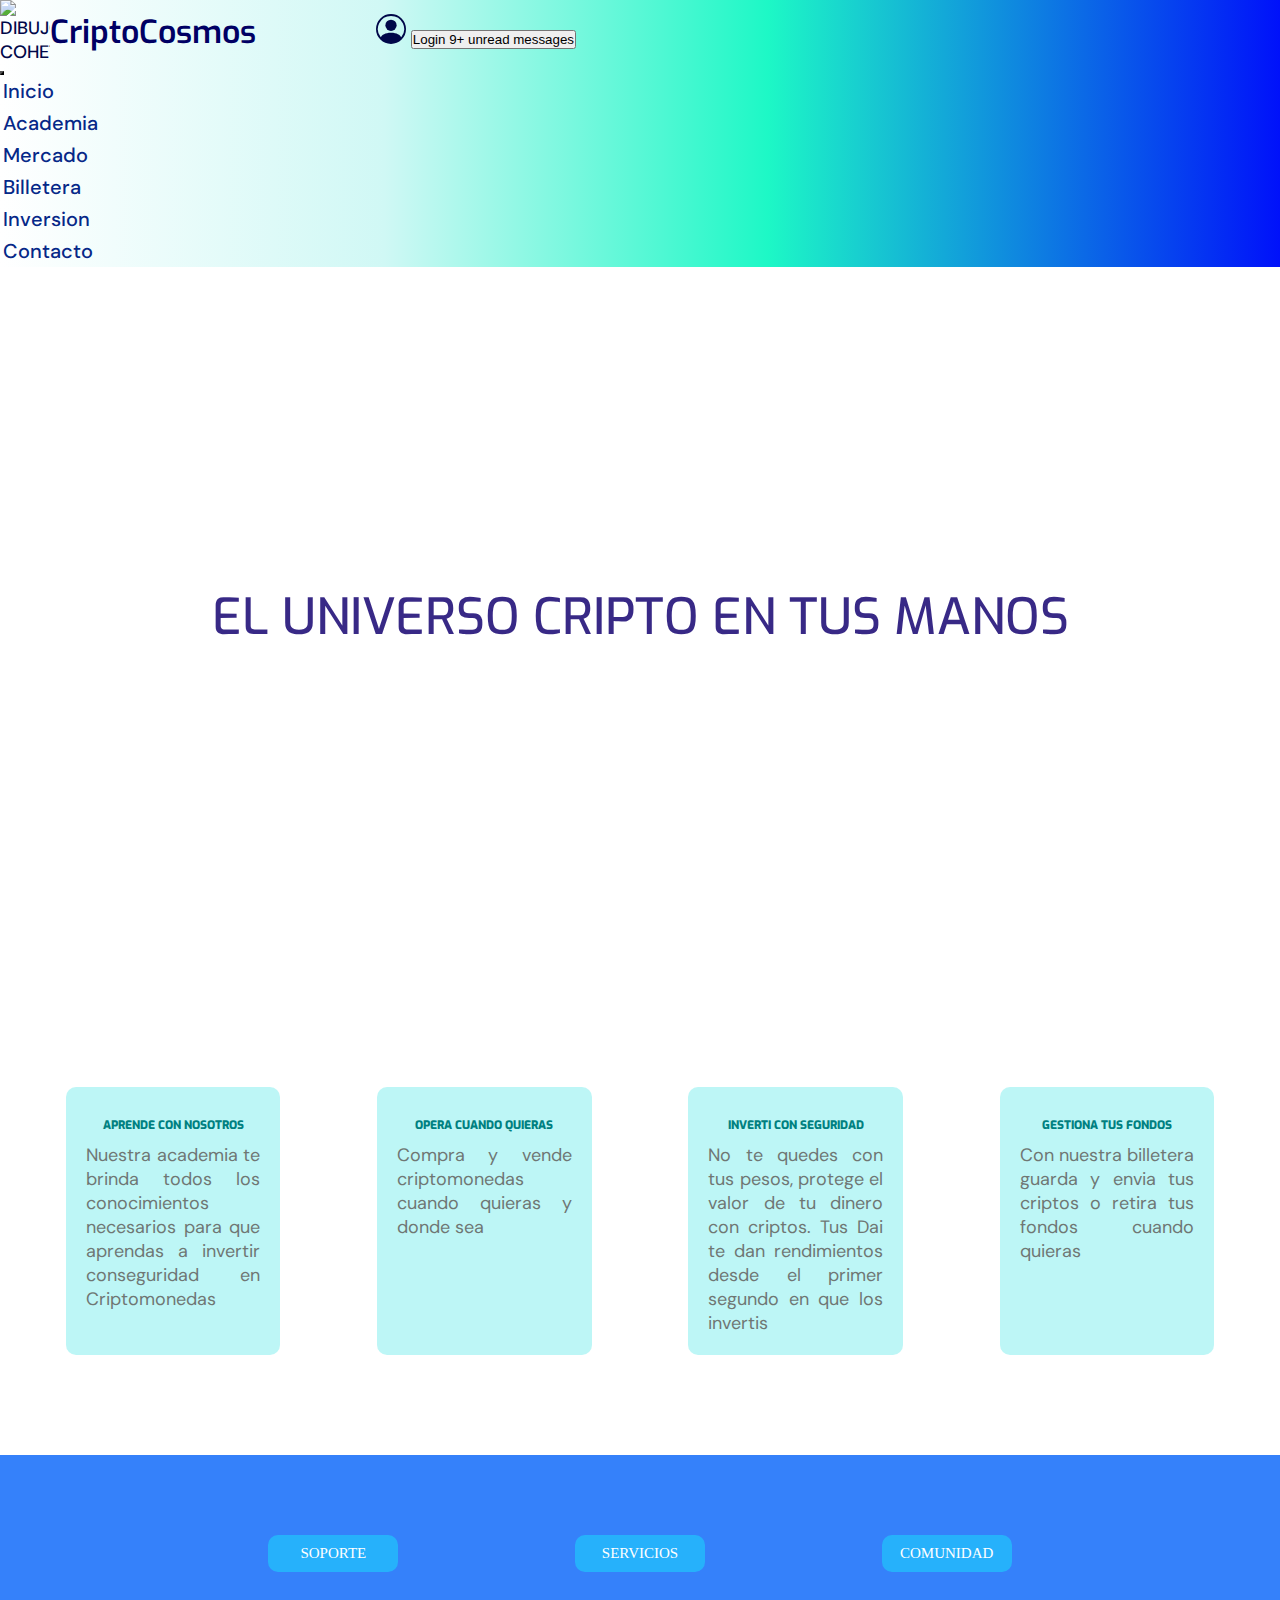
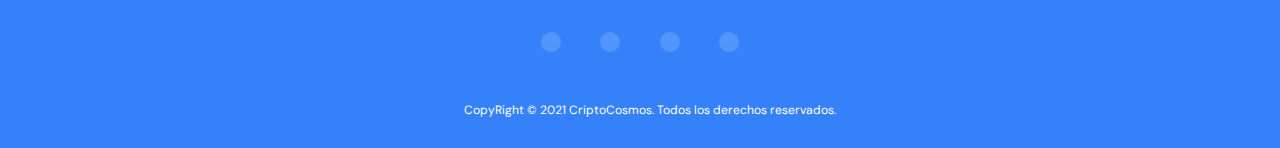
==== commit 3fee33bf: "Se ajustaron detalles finales" ====
--- a/index.html
+++ b/index.html
@@ -25,7 +25,7 @@
 <body>
   <!-- Header -->
   <header class="header">
-    <nav class="navbar navbar-expand-lg navbar-light bg-ligth py-3">
+    <nav class="navbar navbar-expand-lg navbar-light bg-ligth py-3 navBar">
       <div class="container-fluid">
         <a class="navbar-brand Logo" href="index.html">
           <div class="logo">
--- a/styles/main.css
+++ b/styles/main.css
@@ -139,6 +139,7 @@
 @media (max-width: 550px) {
   .header .menu {
     font-size: 1.4rem;
+    margin-top: 2rem;
   }
 }
 
@@ -345,9 +346,8 @@
 
 /*Ajustes de la seccion Inicio*/
 .banner {
-  width: 100%;
-  margin: 2rem auto;
-  height: 600px;
+  width: 100vw;
+  height: 80vh;
   background-image: url("../imagenes/cosmoscomp.jpg");
   background-size: cover;
   background-position: center center;
@@ -362,10 +362,38 @@
           align-items: center;
 }
 
+@media (max-width: 1024px) and (min-width: 768px) {
+  .banner {
+    width: 100vw;
+    height: 75vh;
+  }
+}
+
+@media (max-width: 768px) and (min-width: 550px) {
+  .banner {
+    width: 100vw;
+    height: 70vh;
+  }
+}
+
+@media (max-width: 550px) {
+  .banner {
+    width: 100vw;
+    height: 60vh;
+  }
+}
+
+@media (max-width: 400px) {
+  .banner {
+    width: 100vw;
+    height: 50vh;
+  }
+}
+
 .banner .banner__titulo {
   font-size: 5rem;
-  font-weight: 300;
-  color: #3212e9;
+  font-weight: 500;
+  color: #1f0f77e3;
   text-transform: uppercase;
   margin-bottom: 2rem;
   -webkit-animation-name: crecer;
@@ -374,7 +402,7 @@
           animation-duration: 2s;
   -webkit-animation-timing-function: linear;
           animation-timing-function: linear;
-  padding: 2rem;
+  padding: 2rem 4rem;
   text-align: center;
 }
 
@@ -384,25 +412,25 @@
             transform: scale(1);
   }
   20% {
+    -webkit-transform: scale(1.1);
+            transform: scale(1.1);
+  }
+  30% {
     -webkit-transform: scale(1.2);
             transform: scale(1.2);
   }
-  30% {
+  50% {
     -webkit-transform: scale(1.3);
             transform: scale(1.3);
-  }
-  50% {
-    -webkit-transform: scale(1.5);
-            transform: scale(1.5);
-    color: #010180;
+    color: #4f3db6d5;
   }
   70% {
-    -webkit-transform: scale(1.3);
-            transform: scale(1.3);
-  }
-  80% {
     -webkit-transform: scale(1.2);
             transform: scale(1.2);
+  }
+  80% {
+    -webkit-transform: scale(1.1);
+            transform: scale(1.1);
   }
   100% {
     -webkit-transform: scale(1);
@@ -416,29 +444,47 @@
             transform: scale(1);
   }
   20% {
+    -webkit-transform: scale(1.1);
+            transform: scale(1.1);
+  }
+  30% {
     -webkit-transform: scale(1.2);
             transform: scale(1.2);
   }
-  30% {
+  50% {
     -webkit-transform: scale(1.3);
             transform: scale(1.3);
-  }
-  50% {
-    -webkit-transform: scale(1.5);
-            transform: scale(1.5);
-    color: #010180;
+    color: #4f3db6d5;
   }
   70% {
-    -webkit-transform: scale(1.3);
-            transform: scale(1.3);
-  }
-  80% {
     -webkit-transform: scale(1.2);
             transform: scale(1.2);
+  }
+  80% {
+    -webkit-transform: scale(1.1);
+            transform: scale(1.1);
   }
   100% {
     -webkit-transform: scale(1);
             transform: scale(1);
+  }
+}
+
+@media (max-width: 1024px) and (min-width: 768px) {
+  .banner .banner__titulo {
+    font-size: 4.5rem;
+  }
+}
+
+@media (max-width: 768px) and (min-width: 550px) {
+  .banner .banner__titulo {
+    font-size: 4rem;
+  }
+}
+
+@media (max-width: 550px) {
+  .banner .banner__titulo {
+    font-size: 3.5rem;
   }
 }
 
@@ -450,7 +496,7 @@
   -ms-grid-rows: 1fr;
       grid-template-rows: 1fr;
   justify-items: center;
-  margin: 10rem 1rem;
+  margin: 6rem 1rem;
   padding: 4rem 1rem;
   -webkit-box-align: center;
       -ms-flex-align: center;
@@ -1295,7 +1341,7 @@
         -ms-grid-row-align: center;
         align-self: center;
     width: 85vw;
-    height: 45vh;
+    height: 40vh;
   }
 }
 
@@ -1312,6 +1358,22 @@
         align-self: center;
     width: 80vw;
     height: 30vh;
+  }
+}
+
+@media (max-width: 400px) {
+  .fondoMercado .grilla .grilla__grafico {
+    -ms-grid-column: 1;
+    -ms-grid-column-span: 2;
+    grid-column: 1 / span 2;
+    -ms-grid-row: 2;
+    -ms-grid-row-span: 3;
+    grid-row: 2 / span 3;
+    -ms-flex-item-align: center;
+        -ms-grid-row-align: center;
+        align-self: center;
+    width: 80vw;
+    height: 25vh;
   }
 }
 
@@ -1507,32 +1569,76 @@
 }
 
 .fondoBody .academia .academia__titulo {
-  color: #135813;
+  color: #1e59b3;
   text-align: center;
   margin: 2rem 0;
+  padding: 1.3rem;
+  font-size: 4rem;
+}
+
+@media (max-width: 1024px) and (min-width: 768px) {
+  .fondoBody .academia .academia__titulo {
+    font-size: 3.5rem;
+  }
+}
+
+@media (max-width: 768px) and (min-width: 550px) {
+  .fondoBody .academia .academia__titulo {
+    font-size: 3rem;
+  }
+}
+
+@media (max-width: 550px) {
+  .fondoBody .academia .academia__titulo {
+    font-size: 2.5rem;
+  }
 }
 
 .fondoBody .academia .academia__texto {
   text-align: center;
-  font-size: 2rem;
-  font-family: cursive;
+  font-size: 2.5rem;
   font-weight: 500;
+  padding: 2rem;
+}
+
+@media (max-width: 1024px) and (min-width: 768px) {
+  .fondoBody .academia .academia__texto {
+    font-size: 2.3rem;
+  }
+}
+
+@media (max-width: 768px) and (min-width: 550px) {
+  .fondoBody .academia .academia__texto {
+    font-size: 2rem;
+  }
+}
+
+@media (max-width: 550px) {
+  .fondoBody .academia .academia__texto {
+    font-size: 1.8rem;
+  }
 }
 
 .fondoBody .carrusel {
-  width: 100%;
+  width: 70vw;
   margin: 3rem auto;
 }
 
-@media (max-width: 768px) and (min-width: 550px) {
+@media (max-width: 1024px) and (min-width: 768px) {
   .fondoBody .carrusel {
-    width: 600px;
-  }
-}
-
-@media (max-width: 550px) {
+    width: 80vw;
+  }
+}
+
+@media (max-width: 768px) and (min-width: 550px) {
   .fondoBody .carrusel {
-    width: 400px;
+    width: 85vw;
+  }
+}
+
+@media (max-width: 550px) {
+  .fondoBody .carrusel {
+    width: 90vw;
   }
 }
 
@@ -1540,22 +1646,17 @@
   width: 100%;
 }
 
-@media (max-width: 768px) and (min-width: 550px) {
-  .fondoBody .carrusel .carrusel__imagen {
-    width: 600px;
-  }
-}
-
-@media (max-width: 550px) {
-  .fondoBody .carrusel .carrusel__imagen {
-    width: 400px;
-  }
-}
-
 .fondoBody .carrusel .carrusel__texto {
-  font-size: 3rem;
-  color: #20f1e7;
-  margin-bottom: 10rem;
+  font-size: 4rem;
+  color: #f1f1f1;
+  background-color: rgba(95, 158, 160, 0.363);
+  width: auto;
+}
+
+@media (max-width: 1024px) and (min-width: 768px) {
+  .fondoBody .carrusel .carrusel__texto {
+    font-size: 3.5rem;
+  }
 }
 
 @media (max-width: 768px) and (min-width: 550px) {
@@ -1571,8 +1672,9 @@
 }
 
 .fondoBody .terminosCripto {
-  width: 70%;
+  color: #1e59b3;
   margin: 5rem auto 3rem;
+  padding: 2rem;
   text-align: center;
 }
 
@@ -1588,12 +1690,24 @@
   margin: auto;
 }
 
-@media (max-width: 768px) and (min-width: 550px) {
+@media (max-width: 1024px) and (min-width: 768px) {
   .fondoBody .conceptos {
     -ms-grid-columns: (320px)[2];
         grid-template-columns: repeat(2, 320px);
-    -ms-grid-rows: (1150px)[2];
-        grid-template-rows: repeat(2, 1150px);
+    -ms-grid-rows: (1200px)[2];
+        grid-template-rows: repeat(2, 1200px);
+    -webkit-box-pack: space-evenly;
+        -ms-flex-pack: space-evenly;
+            justify-content: space-evenly;
+  }
+}
+
+@media (max-width: 768px) and (min-width: 550px) {
+  .fondoBody .conceptos {
+    -ms-grid-columns: (320px)[2];
+        grid-template-columns: repeat(2, 320px);
+    -ms-grid-rows: (1200px)[2];
+        grid-template-rows: repeat(2, 1200px);
     -ms-flex-pack: distribute;
         justify-content: space-around;
   }
@@ -1915,40 +2029,74 @@
 }
 
 .bannerInversion {
-  width: 100%;
-  height: 600px;
+  width: 100vw;
+  height: 120vh;
   background-image: url("../imagenes/arbolcriptocomp.jpg");
   background-position: center center;
   background-size: cover;
   display: -webkit-box;
   display: -ms-flexbox;
   display: flex;
-  -webkit-box-orient: vertical;
-  -webkit-box-direction: normal;
-      -ms-flex-direction: column;
-          flex-direction: column;
+  -webkit-box-pack: center;
+      -ms-flex-pack: center;
+          justify-content: center;
   -webkit-box-align: center;
       -ms-flex-align: center;
           align-items: center;
-  -webkit-box-pack: justify;
-      -ms-flex-pack: justify;
-          justify-content: space-between;
+}
+
+@media (max-width: 1024px) and (min-width: 768px) {
+  .bannerInversion {
+    width: 100vw;
+    height: 100vh;
+  }
+}
+
+@media (max-width: 768px) and (min-width: 550px) {
+  .bannerInversion {
+    width: 100vw;
+    height: 80vh;
+  }
+}
+
+@media (max-width: 550px) {
+  .bannerInversion {
+    width: 100vw;
+    height: 60vh;
+  }
+}
+
+@media (max-width: 400px) {
+  .bannerInversion {
+    width: 100vw;
+    height: 50vh;
+  }
 }
 
 .bannerInversion .bannerInversion__titulo {
-  font-size: 3rem;
-  color: #82f0c6;
-  text-transform: uppercase;
-  text-align: center;
-  padding-top: 4rem;
-}
-
-.bannerInversion .bannerInversion__texto {
   font-size: 4rem;
   color: white;
+  margin: 0 2rem;
   padding: 2rem;
-  margin-bottom: 30rem;
   text-align: center;
+}
+
+@media (max-width: 1024px) and (min-width: 768px) {
+  .bannerInversion .bannerInversion__titulo {
+    font-size: 3.5rem;
+  }
+}
+
+@media (max-width: 768px) and (min-width: 550px) {
+  .bannerInversion .bannerInversion__titulo {
+    font-size: 3rem;
+  }
+}
+
+@media (max-width: 550px) {
+  .bannerInversion .bannerInversion__titulo {
+    font-size: 2.5rem;
+  }
 }
 
 .seccionInversion {
@@ -1959,7 +2107,7 @@
   -webkit-box-direction: normal;
       -ms-flex-direction: column;
           flex-direction: column;
-  margin: 4rem 2rem;
+  margin: 6rem 2rem;
   padding: 4rem 1rem;
   -ms-flex-pack: distribute;
       justify-content: space-around;
@@ -1970,64 +2118,129 @@
 
 .seccionInversion .seccionInversion__titulo {
   color: #090364;
-  font-size: 2.2rem;
+  font-size: 2.5rem;
   text-align: center;
   margin: 2rem auto;
+}
+
+@media (max-width: 1024px) and (min-width: 768px) {
+  .seccionInversion .seccionInversion__titulo {
+    font-size: 2.4rem;
+  }
+}
+
+@media (max-width: 768px) and (min-width: 550px) {
+  .seccionInversion .seccionInversion__titulo {
+    font-size: 2.2rem;
+  }
+}
+
+@media (max-width: 550px) {
+  .seccionInversion .seccionInversion__titulo {
+    font-size: 2rem;
+  }
 }
 
 .seccionInversion .seccionInversion__texto {
   color: rgba(12, 3, 133, 0.637);
   width: 80%;
   text-align: justify;
-  font-size: 2.5rem;
+  font-size: 2.3rem;
+  margin: 6rem 0;
+}
+
+@media (max-width: 1024px) and (min-width: 768px) {
+  .seccionInversion .seccionInversion__texto {
+    font-size: 2.1rem;
+  }
+}
+
+@media (max-width: 768px) and (min-width: 550px) {
+  .seccionInversion .seccionInversion__texto {
+    font-size: 1.9rem;
+  }
+}
+
+@media (max-width: 550px) {
+  .seccionInversion .seccionInversion__texto {
+    font-size: 1.7rem;
+  }
 }
 
 .listaInversion {
-  display: -webkit-box;
-  display: -ms-flexbox;
-  display: flex;
-  -webkit-box-orient: horizontal;
-  -webkit-box-direction: normal;
-      -ms-flex-direction: row;
-          flex-direction: row;
-  list-style-type: none;
+  display: -ms-grid;
+  display: grid;
+  -ms-grid-columns: (1fr)[4];
+      grid-template-columns: repeat(4, 1fr);
+  -ms-grid-rows: 80px;
+      grid-template-rows: 80px;
+  -webkit-box-pack: center;
+      -ms-flex-pack: center;
+          justify-content: center;
+  justify-items: center;
   width: 100%;
-  -webkit-box-pack: space-evenly;
-      -ms-flex-pack: space-evenly;
-          justify-content: space-evenly;
   margin: 3rem auto;
+  padding: 1rem;
   -webkit-box-align: center;
       -ms-flex-align: center;
           align-items: center;
 }
 
-@media (max-width: 768px) and (min-width: 550px) {
+@media (max-width: 1024px) and (min-width: 768px) {
   .listaInversion {
-    -ms-flex-wrap: wrap;
-        flex-wrap: wrap;
-  }
-}
-
-@media (max-width: 550px) {
+    -ms-grid-columns: (1fr)[2];
+        grid-template-columns: repeat(2, 1fr);
+    -ms-grid-rows: 80px 80px;
+        grid-template-rows: 80px 80px;
+    row-gap: 50px;
+  }
+}
+
+@media (max-width: 768px) and (min-width: 550px) {
   .listaInversion {
-    -webkit-box-orient: vertical;
-    -webkit-box-direction: normal;
-        -ms-flex-direction: column;
-            flex-direction: column;
+    -ms-grid-columns: (1fr)[2];
+        grid-template-columns: repeat(2, 1fr);
+    -ms-grid-rows: 80px 80px;
+        grid-template-rows: 80px 80px;
+    row-gap: 50px;
+  }
+}
+
+@media (max-width: 550px) {
+  .listaInversion {
+    -ms-grid-columns: 250px;
+        grid-template-columns: 250px;
+    -ms-grid-rows: (80px)[4];
+        grid-template-rows: repeat(4, 80px);
+    row-gap: 50px;
   }
 }
 
 .listaInversion .opcionInversion {
   border: double 3px #29f800;
   color: #c5f0fd;
+  width: 230px;
   font-size: 1.8rem;
   font-weight: 500;
   padding: 2rem 1rem;
-  margin-top: 3rem;
-  width: 20rem;
   background-color: tomato;
   text-align: center;
   -webkit-box-shadow: 1px 1px 10px 0 rebeccapurple;
           box-shadow: 1px 1px 10px 0 rebeccapurple;
 }
+
+.listaInversion .opcionInversion:hover {
+  background-color: rgba(255, 99, 71, 0.842);
+}
+
+@media (max-width: 768px) and (min-width: 550px) {
+  .listaInversion .opcionInversion {
+    width: 210px;
+  }
+}
+
+.listaInversion .textoInversion {
+  text-align: justify;
+  font-size: 1.4rem;
+}
 /*# sourceMappingURL=main.css.map */